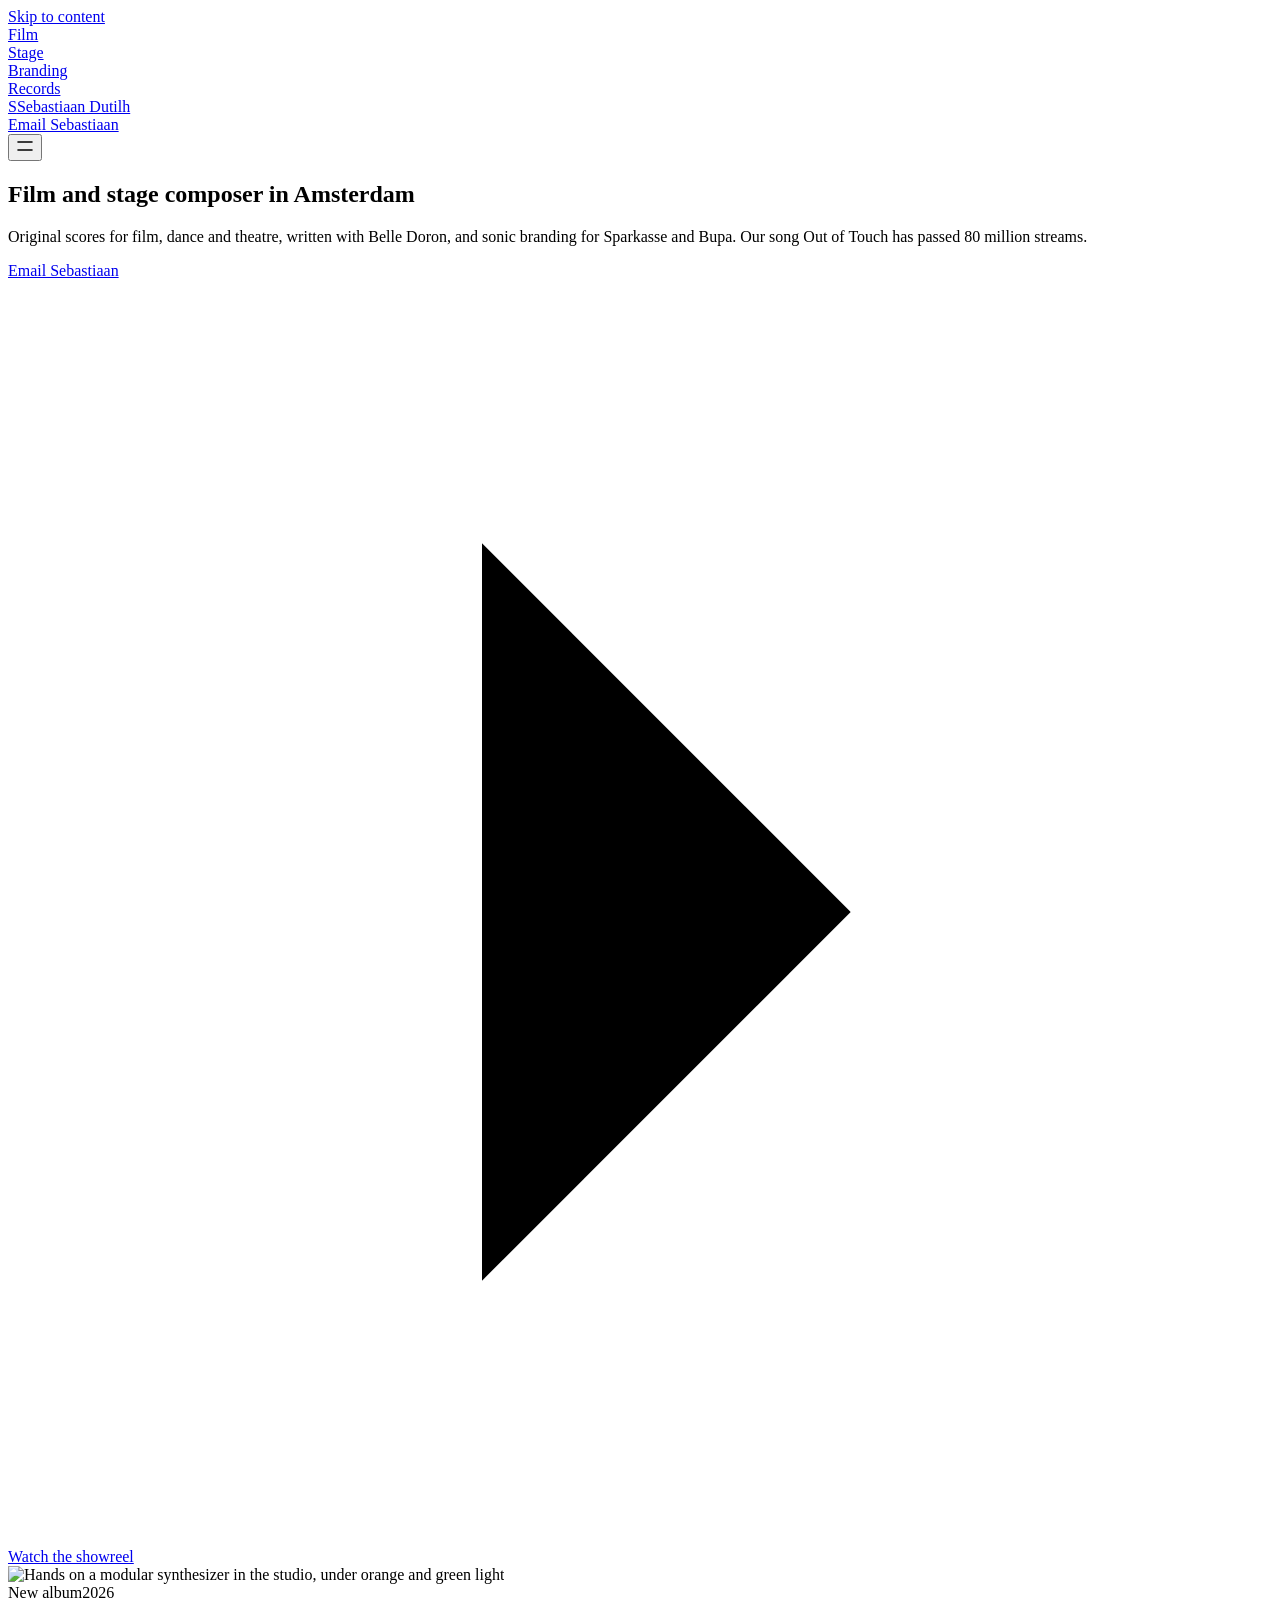
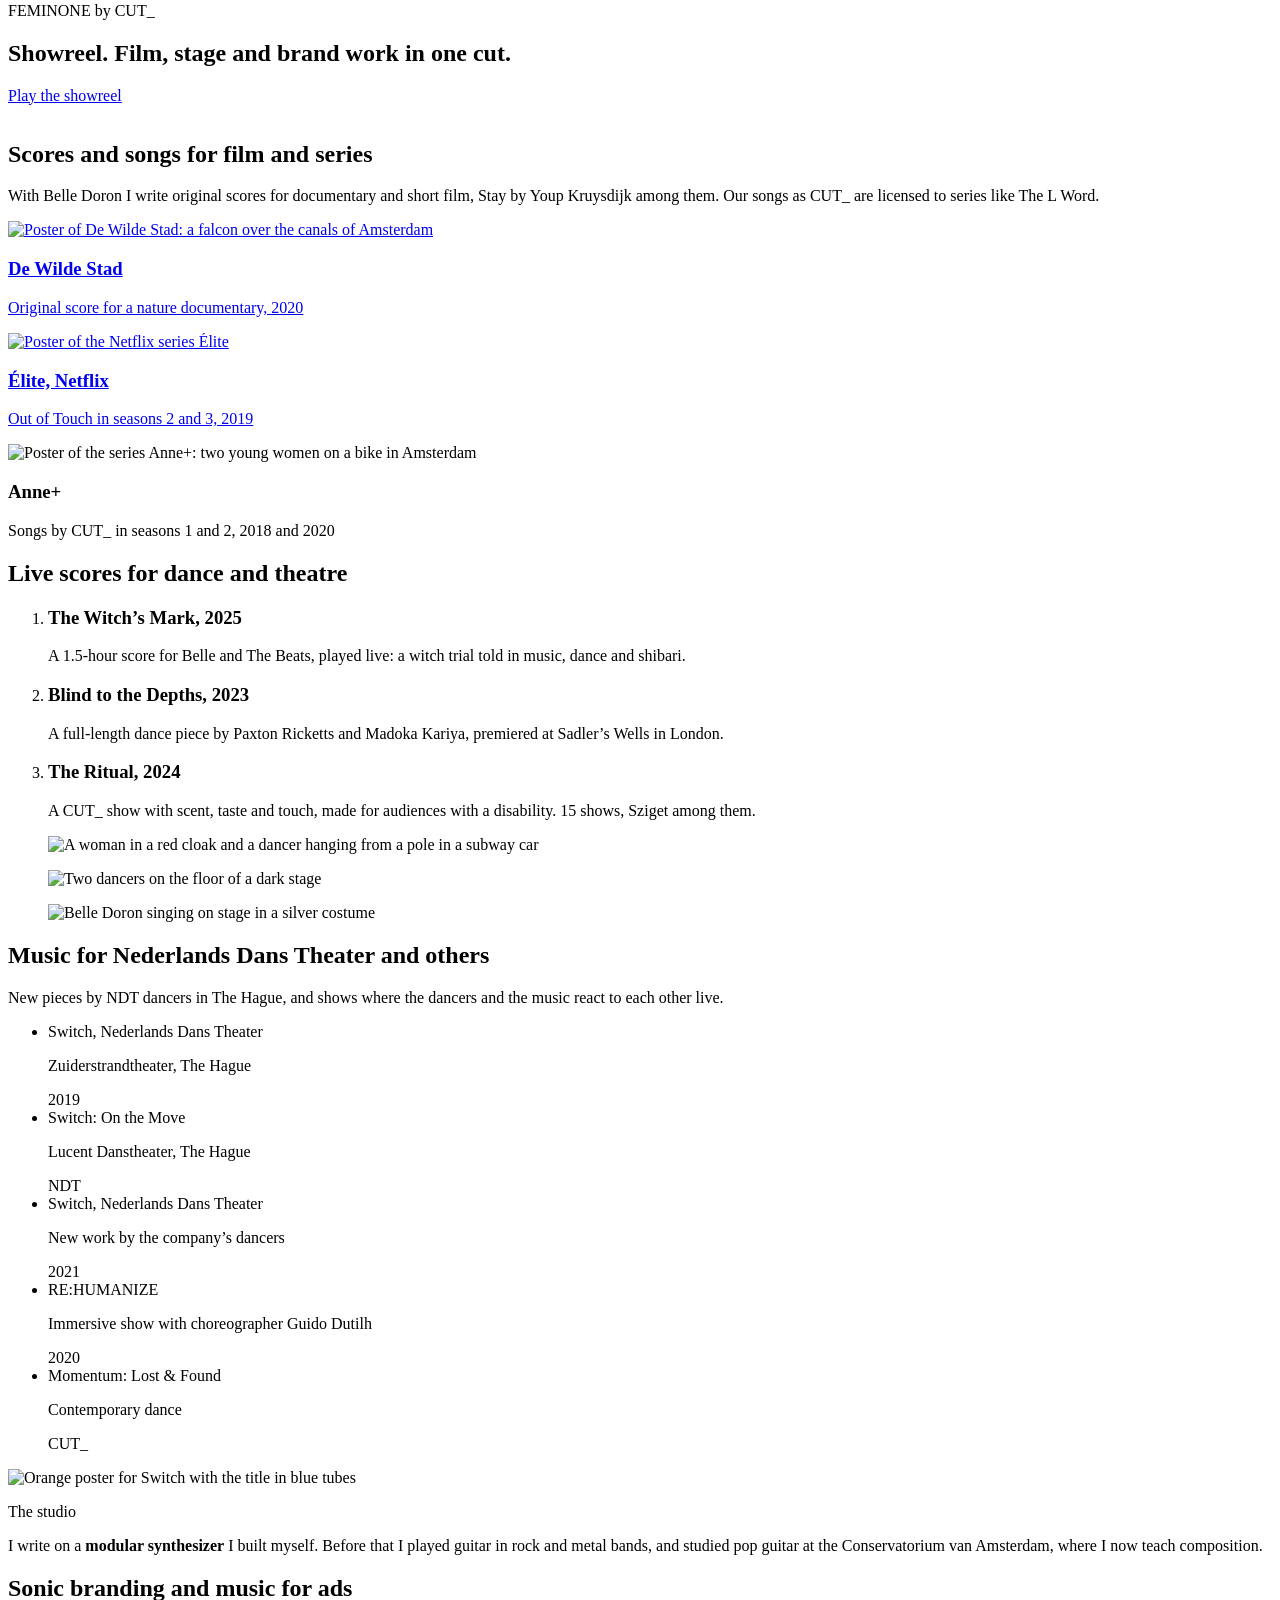
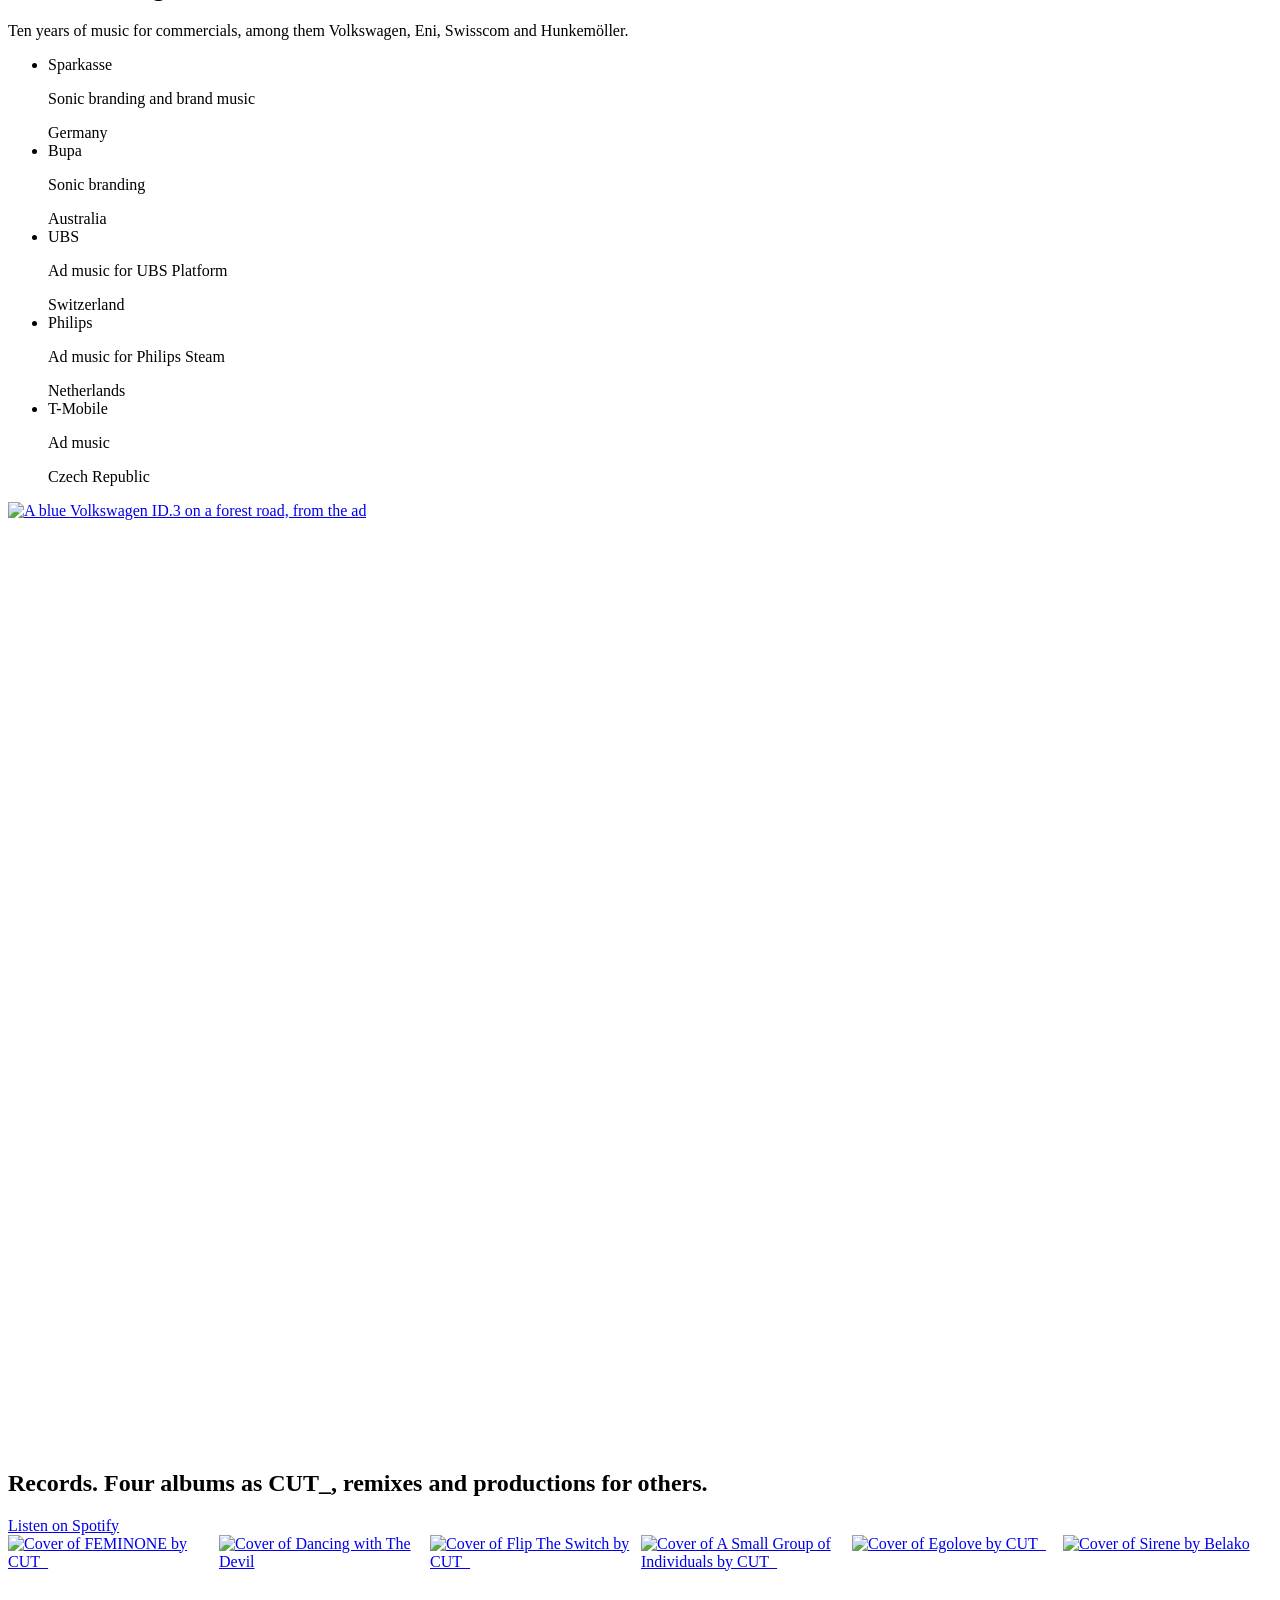
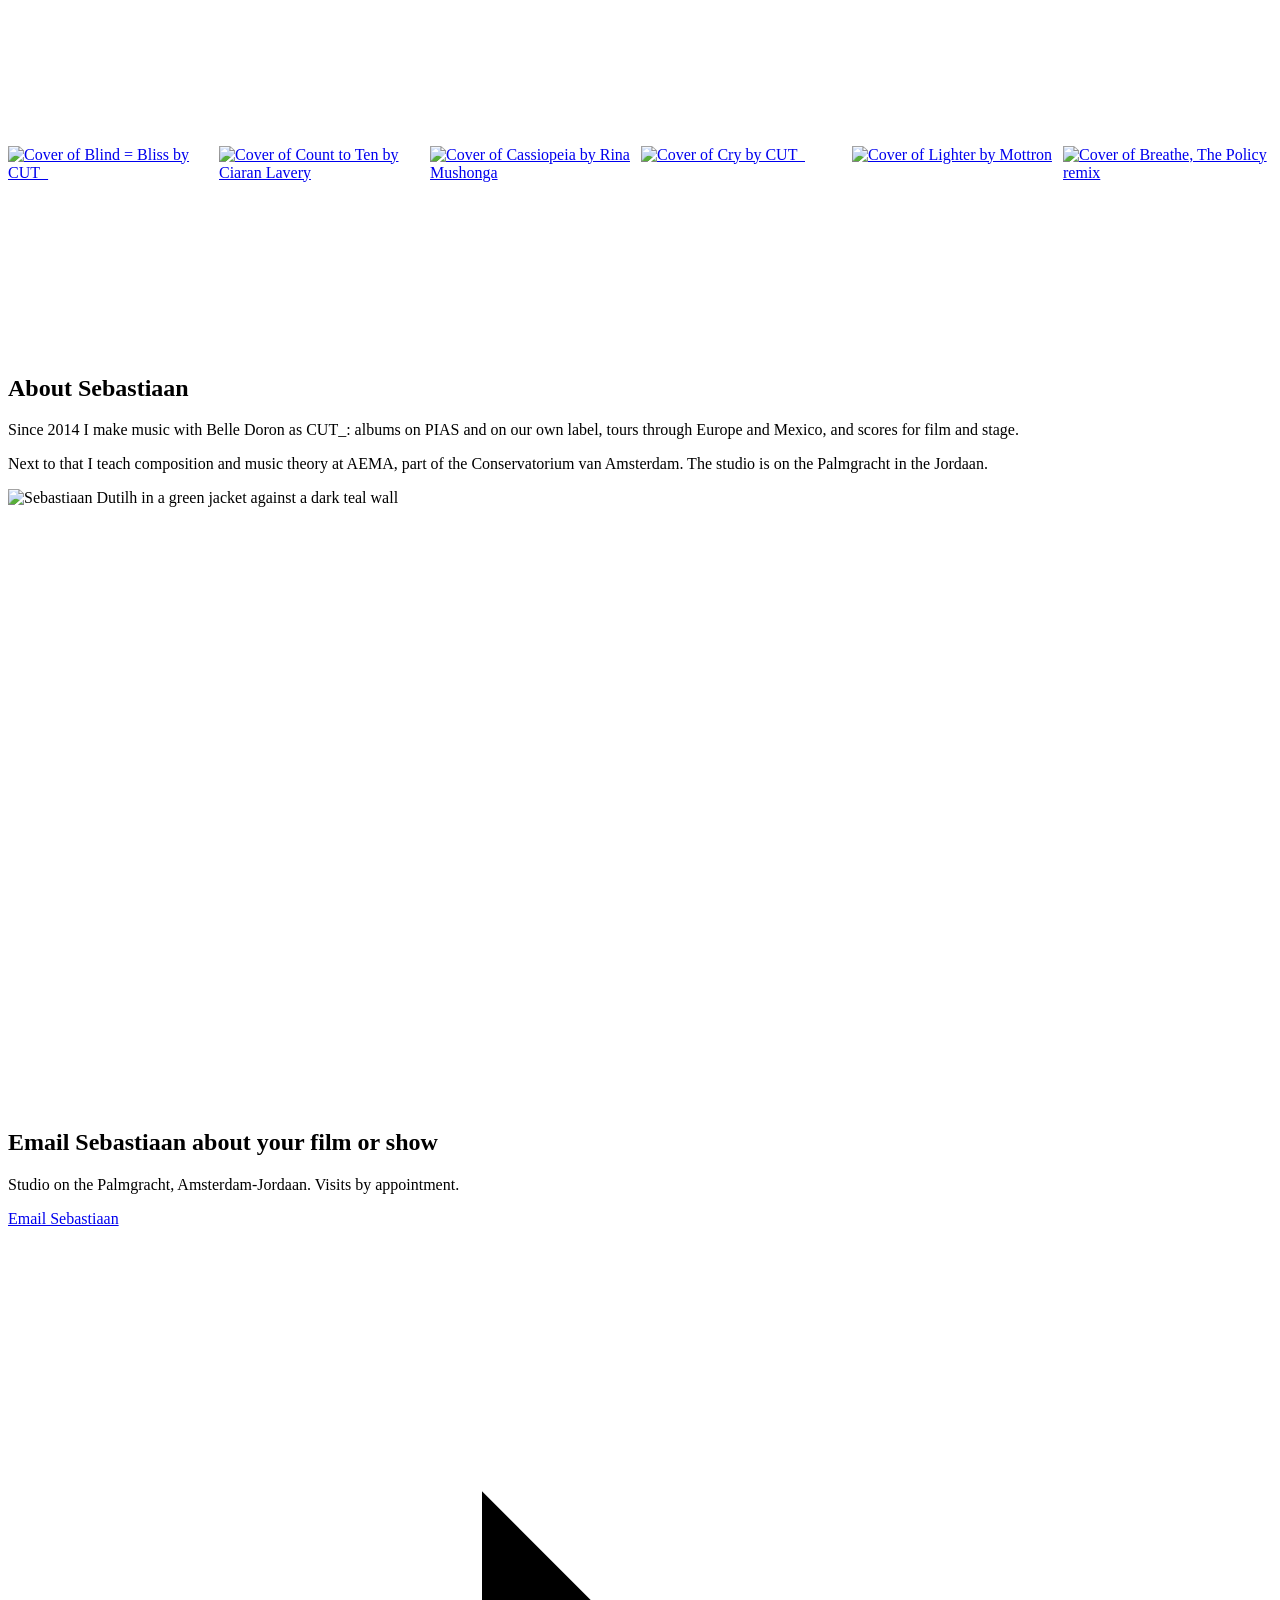
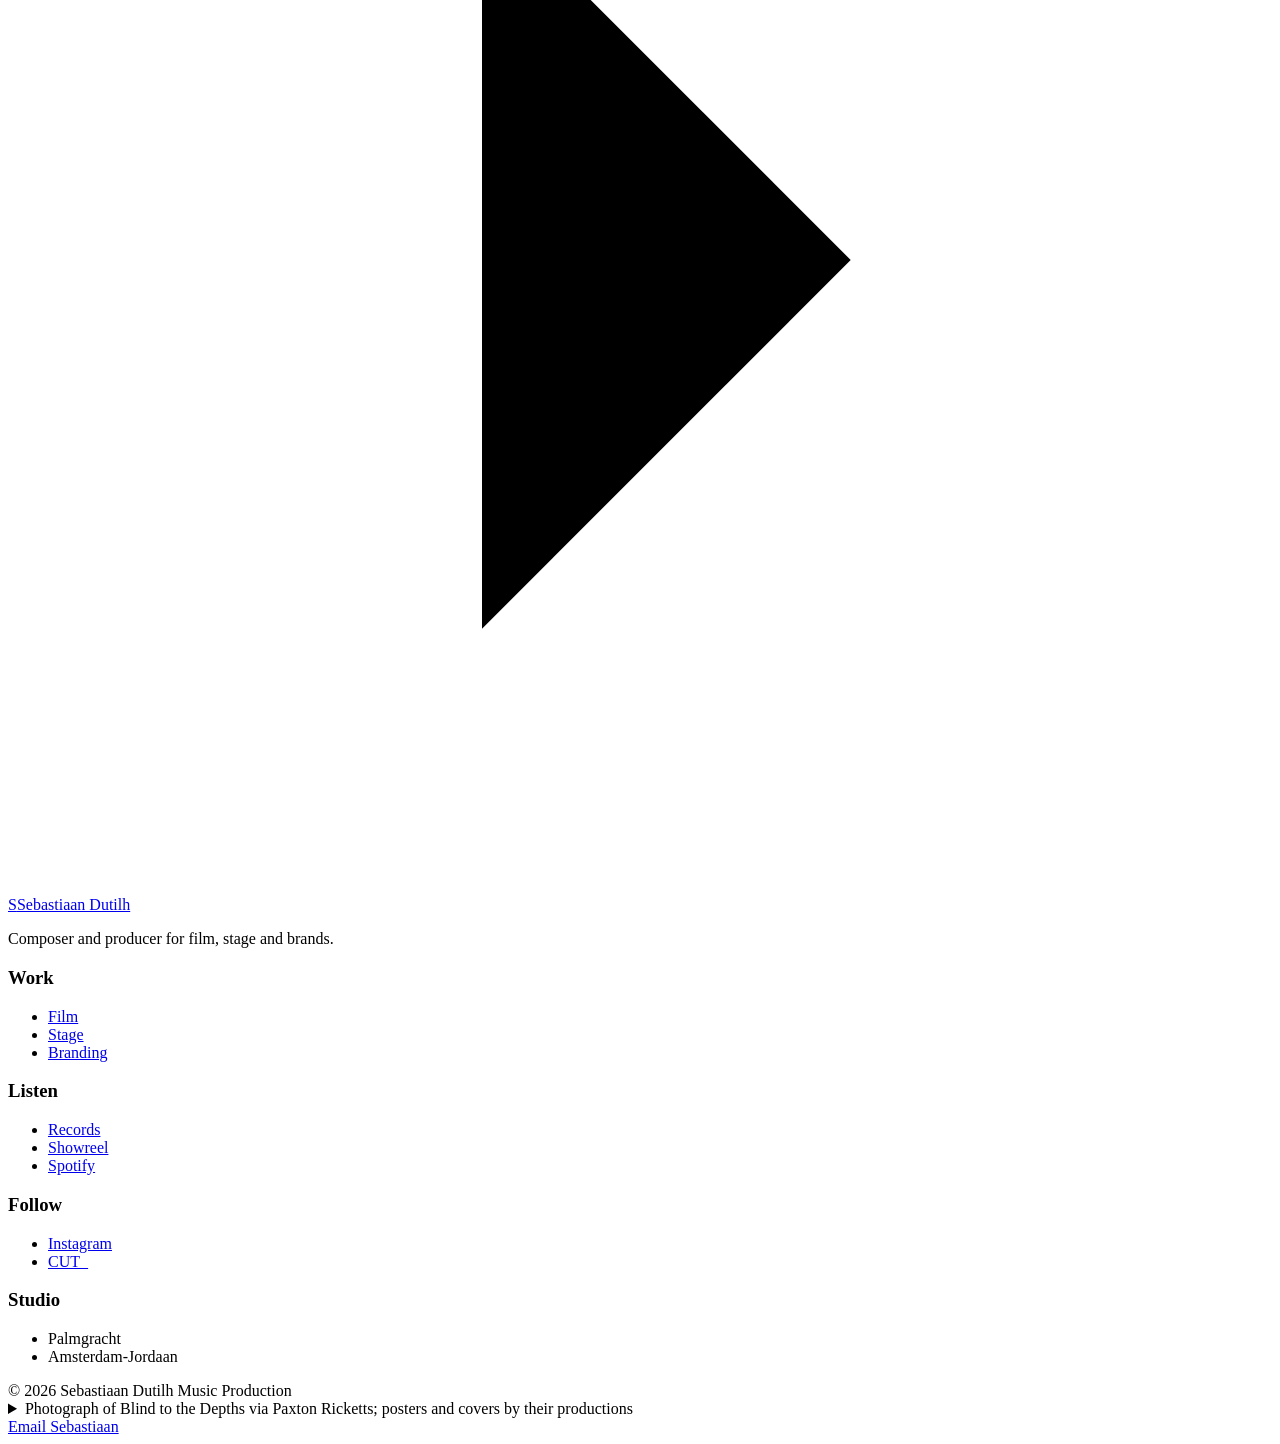
==== .taste-skill/consistency/rendered.html @ 7bc2f548 "Nieuw ontwerp (taste-skill): eerste versie" ====
<!doctype html>
<html lang="en" data-type="service" data-radius="soft" data-buttons="solid" data-motion="" class="m-enter mo-js m-enter-done mo-safe" data-mode="light" style="--g-kl: 0.584; --g-k: 0.584; --g-kp: 0.080; --g-kd: 0.750;" data-tone="light" data-moments-ready="2" data-ready="1"><head>
<meta charset="utf-8">
<meta name="viewport" content="width=device-width, initial-scale=1, viewport-fit=cover">
<title>Sebastiaan Dutilh: film and stage composer in Amsterdam</title>
<meta name="description" content="Original scores for film, dance and theatre, written with Belle Doron, and sonic branding for brands like Sparkasse and Bupa.">
<meta property="og:type" content="website">
<meta property="og:title" content="Sebastiaan Dutilh: film and stage composer in Amsterdam">
<meta property="og:description" content="Scores for film, dance and theatre, and sonic branding, from a studio in the Jordaan.">
<meta property="og:image" content="share.jpg">
<meta name="twitter:card" content="summary_large_image">
<link rel="icon" href="favicon.svg" type="image/svg+xml">
<meta name="theme-color" content="#ebe5e3">
<!-- <link rel="canonical" href="https://sdmp.studio/"> once the domain points here -->
<meta name="site-kind" content="other">
<meta name="page-type" content="service">
<link rel="preconnect" href="https://fonts.googleapis.com">
<link rel="preconnect" href="https://fonts.gstatic.com" crossorigin="">
<link href="https://fonts.googleapis.com/css2?family=Source+Serif+4:opsz,wght@8..60,400..700&amp;family=Libre+Franklin:wght@400..600&amp;display=swap" rel="stylesheet">
<link rel="stylesheet" href="assets/system.css">
<link rel="stylesheet" href="assets/ui/cards.css">
<link rel="stylesheet" href="assets/motion/motion.css">
<link rel="stylesheet" href="assets/backgrounds/backgrounds.css">
<link rel="stylesheet" href="assets/layout/layout.css">
<link rel="stylesheet" href="assets/icons/icon.css">
<style>
:root {
  --p-bg: #ebe5e3; --p-surface: #e1dad7; --p-ink: #2b2622; --p-muted: #655c58;
  --p-accent: #0f7d45; --p-accent-ink: #ffffff; --p-action: #0f7d45; --p-action-ink: #ffffff;
  --p-inv-bg: #2b2622; --p-inv-surface: #36312d; --p-inv-ink: #ebe5e3; --p-inv-muted: #a29c99;
  --p-inv-accent: #ebe5e3; --p-inv-accent-ink: #2b2622; --p-inv-action: #ebe5e3; --p-inv-action-ink: #2b2622;
  --font-display: "Source Serif 4", Georgia, serif;
  --font-text: "Libre Franklin", system-ui, sans-serif;
  --display-weight: 400;
  --display-tracking: -0.02em;
  --display-tracking-xl: -0.026em;
}
</style>
<!-- page CSS: only inside a visual -->
<style>
  #reel .reel__frame { position: relative; overflow: hidden; border-radius: var(--r-lg); background: #000; }
  #reel .reel__poster, #reel .reel__poster > img, #reel .reel__frame > iframe { position: absolute; inset: 0; width: 100%; height: 100%; border: 0; object-fit: cover; }
  #reel .reel__poster > img { transition: transform 600ms var(--ease); }
  @media (hover: hover) and (pointer: fine) { #reel .reel__poster:hover > img { transform: scale(1.02); } }
  @media (max-width: 1023px) { #reel .reel__frame { height: auto; aspect-ratio: 16 / 9; } }
  @media (max-width: 639px) { #reel .reel__frame { aspect-ratio: 4 / 5; } }
  #branding .branding__photo { display: block; aspect-ratio: 4 / 3; border-radius: var(--r-lg); overflow: hidden; }
  #dance .dance__frame { background: var(--surface); }
  #dance .dance__frame > .frame__img { object-fit: contain; padding: var(--s-6); }
  @media (max-width: 1023px) { #dance .dance__frame { min-height: 0; height: auto; aspect-ratio: 4 / 5; margin-top: var(--s-7); } }
  #records .wall { display: grid; grid-template-columns: repeat(6, minmax(0, 1fr)); gap: 2px; }
  #records .wall a { display: block; aspect-ratio: 1 / 1; overflow: hidden; }
  #records .wall img { width: 100%; height: 100%; object-fit: cover; transition: transform 600ms var(--ease); }
  @media (hover: hover) and (pointer: fine) { #records .wall a:hover img { transform: scale(1.03); } }
  @media (min-width: 640px) { #records .wall > a:nth-child(n+13) { display: none; } }
  @media (max-width: 639px) { #records .wall { grid-template-columns: repeat(2, minmax(0, 1fr)); } }
  #about .about__photo { position: relative; overflow: hidden; border-radius: var(--r-lg); height: min(620px, var(--ly-fit, 620px)); }
  #about .about__photo > img { position: absolute; inset: 0; width: 100%; height: 100%; object-fit: cover; object-position: 50% 20%; }
  @media (max-width: 1023px) { #about .about__photo { height: auto; aspect-ratio: 4 / 3; margin-top: var(--s-7); } }
  @media (max-width: 639px) { #about .about__photo { aspect-ratio: 4 / 5; } }
</style>
<script>document.documentElement.classList.add('m-enter');setTimeout(()=>document.documentElement.classList.add('m-enter-done'),700)</script>
<script src="assets/backgrounds/backgrounds.js"></script>
<script>document.documentElement.classList.add('mo-js');setTimeout(()=>document.documentElement.classList.add('mo-safe'),2500)</script>
<link rel="modulepreload" href="assets/moments/moments.js">
<link rel="modulepreload" href="assets/moments/lib.js">
<link rel="modulepreload" href="assets/moments/pinned-chapters/moment.js">
<link rel="modulepreload" href="assets/moments/word-highlight/moment.js">
<link rel="stylesheet" href="http://127.0.0.1:5200/assets/moments/pinned-chapters/moment.css"><link rel="stylesheet" href="http://127.0.0.1:5200/assets/moments/word-highlight/moment.css"></head>
<body>
<!-- type: service
     deal: hero split, nav nav-split, close close-type, footer footer-dark, rhythm surface-pairs, buttons solid, mark initial
     palette rose-grey-green, type source-serif (Source Serif 4 / Libre Franklin), radius soft
     moments: pinned-chapters in #stage (three live scores, one frame), word-highlight in #studio (the statement) -->

<header class="nav nav--split" data-m-nav="1">
  <div class="wrap nav__bar">
    <a class="skip-link" href="#top">Skip to content</a>
    <nav class="nav__links" aria-label="Main">
      <div class="nav__item"><a class="nav__link" href="#film">Film</a></div>
      <div class="nav__item"><a class="nav__link" href="#stage">Stage</a></div>
      <div class="nav__item"><a class="nav__link" href="#branding">Branding</a></div>
      <div class="nav__item"><a class="nav__link" href="#records">Records</a></div>
    </nav>
    <a class="nav__logo" href="#top"><span class="mark mark--initial" aria-hidden="true">S</span>Sebastiaan Dutilh</a>
    <div class="nav__actions">
      <a class="btn btn--primary" href="#contact" data-mail="">Email Sebastiaan</a>
    </div>
    <button class="nav__toggle" type="button" aria-expanded="false" aria-label="Menu">
      <svg width="18" height="18" viewBox="0 0 18 18" aria-hidden="true"><path d="M2 5h14M2 13h14" stroke="currentColor" stroke-width="1.6" stroke-linecap="round"></path></svg>
    </button>
  </div>
</header>

<main id="top">
  <section class="hero hero--split is-still is-entered" data-enter="" aria-labelledby="hero-h">
    <div class="wrap"><div class="hero-text grid hero__grid">
      <div class="hero__text span-5">
        <h1 id="hero-h">Film and stage composer in Amsterdam</h1>
        <p class="hero__lead">Original scores for film, dance and theatre, written with Belle Doron, and sonic branding for Sparkasse and Bupa. Our song Out of Touch has passed 80 million streams.</p>
        <div class="btn-row">
          <a class="btn btn--primary" href="#contact" data-mail="">Email Sebastiaan<svg class="m-arrow" viewBox="0 0 12 12" aria-hidden="true"><path class="m-arrow__stem" d="M1 6h8"></path><path class="m-arrow__head" d="M4.5 2.5 8 6l-3.5 3.5"></path></svg></a>
          <a class="btn btn--secondary" href="#reel">Watch the showreel</a>
        </div>
      </div>
      <div class="hero__media span-6 start-7">
        <img src="img/hero-studio.jpg" alt="Hands on a modular synthesizer in the studio, under orange and green light" style="--ly-pos: 55% 50%" fetchpriority="high" data-source="client" data-subject="the studio">
        <div class="ly-float">
          <div class="ly-float__row"><span>New album</span><span>2026</span></div>
          <div class="ly-float__title">FEMINONE by CUT_</div>
        </div>
      </div>
    </div></div>
  </section>

  <section class="section" id="reel" aria-labelledby="reel-h">
    <div class="wrap">
      <div class="section-head section-head--row">
        <h2 id="reel-h">Showreel. <span class="muted">Film, stage and brand work in one cut.</span></h2>
        <a class="btn btn--secondary" href="https://youtu.be/a45DMk4CSk4" data-yt-play="">Play the showreel</a>
      </div>
      <figure class="reel__frame fit-screen" data-yt="a45DMk4CSk4">
        <a class="reel__poster" href="https://youtu.be/a45DMk4CSk4" data-yt-play="" aria-label="Play the showreel"><img src="img/yt-showreel.jpg" alt="A dancer on a dark stage in front of a gold curtain, the first frame of the showreel" loading="eager" data-source="client" data-subject="showreel"></a>
      </figure>
    </div>
  </section>

  <section class="section" id="film" aria-labelledby="film-h">
    <div class="wrap">
      <div class="section-head">
        <h2 id="film-h">Scores and songs for film and series</h2>
        <p>With Belle Doron I write original scores for documentary and short film, Stay by Youp Kruysdijk among them. Our songs as CUT_ are licensed to series like The L Word.</p>
      </div>
      <div class="grid">
        <a class="tile span-4" href="https://youtu.be/p9Z8tX6YI3w">
          <div class="tile__media"><img src="img/film-de-wilde-stad.jpg" alt="Poster of De Wilde Stad: a falcon over the canals of Amsterdam" loading="eager" style="object-position: 50% 12%" data-source="client" data-subject="film poster"></div>
          <div class="tile__head"><h3>De Wilde Stad</h3></div>
          <p class="tile__facts">Original score for a nature documentary, 2020</p>
        </a>
        <a class="tile span-4" href="https://youtu.be/9NQh9ovnDe0">
          <div class="tile__media"><img src="img/film-elite.jpg" alt="Poster of the Netflix series Élite" loading="eager" style="object-position: 50% 30%" data-source="client" data-subject="series poster"></div>
          <div class="tile__head"><h3>Élite, Netflix</h3></div>
          <p class="tile__facts">Out of Touch in seasons 2 and 3, 2019</p>
        </a>
        <div class="tile span-4">
          <div class="tile__media"><img src="img/film-anne-plus.jpg" alt="Poster of the series Anne+: two young women on a bike in Amsterdam" loading="eager" style="object-position: 50% 15%" data-source="client" data-subject="series poster"></div>
          <div class="tile__head"><h3>Anne+</h3></div>
          <p class="tile__facts">Songs by CUT_ in seasons 1 and 2, 2018 and 2020</p>
        </div>
      </div>
    </div>
  </section>

  <section class="section is-live" id="stage" style="--h: 2; --mo-hold: 1;" data-moment="pinned-chapters" aria-labelledby="stage-h" data-moment-mounted="1">
    <div class="wrap mo-pc__grid" data-edge-free="">
      <div class="mo-pc__text">
        <h2 id="stage-h">Live scores for dance and theatre</h2>
        <ol class="mo-pc__steps">
          <li class="mo-pc__step">
            <h3>The Witch’s Mark, 2025</h3>
            <p><span class="mo-pc__p-in">A 1.5-hour score for Belle and The Beats, played live: a witch trial told in music, dance and shibari.</span></p>
            
          </li>
          <li class="mo-pc__step">
            <h3>Blind to the Depths, 2023</h3>
            <p><span class="mo-pc__p-in">A full-length dance piece by Paxton Ricketts and Madoka Kariya, premiered at Sadler’s Wells in London.</span></p>
            
          </li>
          <li class="mo-pc__step is-on">
            <h3>The Ritual, 2024</h3>
            <p><span class="mo-pc__p-in">A CUT_ show with scent, taste and touch, made for audiences with a disability. 15 shows, Sziget among them.</span></p>
            
          </li>
        </ol>
      </div>
      <div class="mo-pc__visuals frame"><figure class="mo-pc__visual is-past"><img src="img/rel-dancing-with-the-devil.jpg" alt="A woman in a red cloak and a dancer hanging from a pole in a subway car" width="1200" height="1200" style="object-position: 50% 45%"></figure><figure class="mo-pc__visual is-past"><img src="img/stage-blind-to-the-depths.jpg" alt="Two dancers on the floor of a dark stage" width="1500" height="1000"></figure><figure class="mo-pc__visual is-on"><img src="img/stage-the-ritual.jpg" alt="Belle Doron singing on stage in a silver costume" width="1600" height="1066" style="object-position: 29% 30%"></figure></div>
    </div>
  </section>

  <section class="section" id="dance" style="--hm: 2" aria-labelledby="dance-h">
    <div class="wrap">
      <div class="section-head">
        <h2 id="dance-h">Music for Nederlands Dans Theater and others</h2>
        <p>New pieces by NDT dancers in The Hague, and shows where the dancers and the music react to each other live.</p>
      </div>
      <div class="grid grid--top fill" data-peek="">
        <ul class="rows span-5">
          <li data-peek-to="switch19" tabindex="0" class="is-on"><span class="rows__name">Switch, Nederlands Dans Theater</span><p>Zuiderstrandtheater, The Hague</p><span class="rows__value">2019</span></li>
          <li data-peek-to="move" tabindex="0"><span class="rows__name">Switch: On the Move</span><p>Lucent Danstheater, The Hague</p><span class="rows__value">NDT</span></li>
          <li data-peek-to="switch21" tabindex="0"><span class="rows__name">Switch, Nederlands Dans Theater</span><p>New work by the company’s dancers</p><span class="rows__value">2021</span></li>
          <li data-peek-to="rehumanize" tabindex="0"><span class="rows__name">RE:HUMANIZE</span><p>Immersive show with choreographer Guido Dutilh</p><span class="rows__value">2020</span></li>
          <li data-peek-to="momentum" tabindex="0"><span class="rows__name">Momentum: Lost &amp; Found</span><p>Contemporary dance</p><span class="rows__value">CUT_</span></li>
        </ul>
        <div class="frame frame--photo frame--fill span-6 start-7 dance__frame">
          <img class="frame__img" data-peek-for="switch19" src="img/dance-switch-2019.jpg" alt="Orange poster for Switch with the title in blue tubes" data-source="client" data-subject="dance poster">
          <img class="frame__img" data-peek-for="move" src="img/dance-switch-on-the-move.jpg" alt="Poster for Switch: On the Move, a dancer under a pale cloth" hidden="" data-source="client" data-subject="dance poster">
          <img class="frame__img" data-peek-for="switch21" src="img/dance-switch-2021.jpg" alt="Poster for Switch 2021 in green, blue and red" hidden="" data-source="client" data-subject="dance poster">
          <img class="frame__img" data-peek-for="rehumanize" src="img/dance-rehumanize.jpg" alt="Grey poster for RE:HUMANIZE with a mirrored figure" hidden="" data-source="client" data-subject="dance poster">
          <img class="frame__img" data-peek-for="momentum" src="img/dance-momentum.jpg" alt="Poster for Momentum: Lost and Found, dancers in red and blue light" hidden="" data-source="client" data-subject="dance poster">
        </div>
      </div>
    </div>
  </section>

  <section class="section statement mo-wh" id="studio" data-moment="word-highlight" aria-label="The studio" data-moment-mounted="1">
    <div class="wrap">
      <p class="t-label">The studio</p>
      <p class="mo-wh__text" aria-label="I write on a modular synthesizer I built myself. Before that I played guitar in rock and metal bands, and studied pop guitar at the Conservatorium van Amsterdam, where I now teach composition."><span class="mo-w is-on" aria-hidden="true"><span class="mo-i">I</span></span> <span class="mo-w is-on" aria-hidden="true"><span class="mo-i">write</span></span> <span class="mo-w is-on" aria-hidden="true"><span class="mo-i">on</span></span> <span class="mo-w is-on" aria-hidden="true"><span class="mo-i">a</span></span> <strong><span class="mo-w is-on" aria-hidden="true"><span class="mo-i">modular</span></span> <span class="mo-w is-on" aria-hidden="true"><span class="mo-i">synthesizer</span></span></strong> <span class="mo-w is-on" aria-hidden="true"><span class="mo-i">I</span></span> <span class="mo-w is-on" aria-hidden="true"><span class="mo-i">built</span></span> <span class="mo-w is-on" aria-hidden="true"><span class="mo-i">myself.</span></span> <span class="mo-w is-on" aria-hidden="true"><span class="mo-i">Before</span></span> <span class="mo-w is-on" aria-hidden="true"><span class="mo-i">that</span></span> <span class="mo-w is-on" aria-hidden="true"><span class="mo-i">I</span></span> <span class="mo-w is-on" aria-hidden="true"><span class="mo-i">played</span></span> <span class="mo-w is-on" aria-hidden="true"><span class="mo-i">guitar</span></span> <span class="mo-w is-on" aria-hidden="true"><span class="mo-i">in</span></span> <span class="mo-w is-on" aria-hidden="true"><span class="mo-i">rock</span></span> <span class="mo-w is-on" aria-hidden="true"><span class="mo-i">and</span></span> <span class="mo-w is-on" aria-hidden="true"><span class="mo-i">metal</span></span> <span class="mo-w is-on" aria-hidden="true"><span class="mo-i">bands,</span></span> <span class="mo-w is-on" aria-hidden="true"><span class="mo-i">and</span></span> <span class="mo-w is-on" aria-hidden="true"><span class="mo-i">studied</span></span> <span class="mo-w is-on" aria-hidden="true"><span class="mo-i">pop</span></span> <span class="mo-w is-on" aria-hidden="true"><span class="mo-i">guitar</span></span> <span class="mo-w is-on" aria-hidden="true"><span class="mo-i">at</span></span> <span class="mo-w is-on" aria-hidden="true"><span class="mo-i">the</span></span> <span class="mo-w is-on" aria-hidden="true"><span class="mo-i">Conservatorium</span></span> <span class="mo-w is-on" aria-hidden="true"><span class="mo-i">van</span></span> <span class="mo-w is-on" aria-hidden="true"><span class="mo-i">Amsterdam,</span></span> <span class="mo-w is-on" aria-hidden="true"><span class="mo-i">where</span></span> <span class="mo-w is-on" aria-hidden="true"><span class="mo-i">I</span></span> <span class="mo-w is-on" aria-hidden="true"><span class="mo-i">now</span></span> <span class="mo-w is-on" aria-hidden="true"><span class="mo-i">teach</span></span> <span class="mo-w is-on" aria-hidden="true"><span class="mo-i">composition.</span></span></p>
    </div>
  </section>

  <section class="section ground-surface" id="branding" aria-labelledby="branding-h">
    <div class="wrap grid grid--top">
      <div class="span-5">
        <div class="section-head">
          <h2 id="branding-h">Sonic branding and music for ads</h2>
          <p>Ten years of music for commercials, among them Volkswagen, Eni, Swisscom and Hunkemöller.</p>
        </div>
        <ul class="rows">
          <li><span class="rows__name">Sparkasse</span><p>Sonic branding and brand music</p><span class="rows__value">Germany</span></li>
          <li><span class="rows__name">Bupa</span><p>Sonic branding</p><span class="rows__value">Australia</span></li>
          <li><span class="rows__name">UBS</span><p>Ad music for UBS Platform</p><span class="rows__value">Switzerland</span></li>
          <li><span class="rows__name">Philips</span><p>Ad music for Philips Steam</p><span class="rows__value">Netherlands</span></li>
          <li><span class="rows__name">T-Mobile</span><p>Ad music</p><span class="rows__value">Czech Republic</span></li>
        </ul>
      </div>
      <div class="span-6 start-7">
        <a class="frame frame--photo branding__photo" href="https://youtu.be/y-o_vdX8XnA" aria-label="Watch the Volkswagen ID.3 ad on YouTube"><img class="frame__img" src="img/yt-vw-id3.jpg" alt="A blue Volkswagen ID.3 on a forest road, from the ad" loading="eager" data-source="client" data-subject="ad still"></a>
      </div>
    </div>
  </section>

  <section class="section ground-surface" id="records" style="--hm: 2" aria-labelledby="records-h">
    <div class="wrap">
      <div class="section-head section-head--row">
        <h2 id="records-h">Records. <span class="muted">Four albums as CUT_, remixes and productions for others.</span></h2>
        <a class="link" href="https://open.spotify.com/playlist/26kbtVySStQBaPMdtXrE3F">Listen on Spotify</a>
      </div>
      <div class="wall">
        <a href="https://open.spotify.com/album/61LrLjkMhsASNnqVBgwVIO" aria-label="FEMINONE by CUT_, 2026, on Spotify"><img src="img/rel-feminone.jpg" alt="Cover of FEMINONE by CUT_" loading="eager"></a>
        <a href="https://open.spotify.com/album/7ALCPzdBHYah72NolNYj8F" aria-label="Dancing with The Devil by Belle and The Beats, 2025, on Spotify"><img src="img/rel-dancing-with-the-devil.jpg" alt="Cover of Dancing with The Devil" loading="eager"></a>
        <a href="https://open.spotify.com/album/2rOTzM0jRcR5OzJ8dtAFrM" aria-label="Flip The Switch by CUT_, 2024, on Spotify"><img src="img/rel-flip-the-switch.jpg" alt="Cover of Flip The Switch by CUT_" loading="eager"></a>
        <a href="https://open.spotify.com/track/3DgjbN7e2gppallutVbat6" aria-label="Out of Touch by CUT_, 2019, on Spotify"><img src="img/rel-small-group-of-individuals.jpg" alt="Cover of A Small Group of Individuals by CUT_" loading="eager"></a>
        <a href="https://open.spotify.com/album/5Txm8EeujDX4mcaBtA4ZLJ" aria-label="Egolove by CUT_ on Spotify"><img src="img/rel-egolove.jpg" alt="Cover of Egolove by CUT_" loading="eager"></a>
        <a href="https://open.spotify.com/track/0wPCRE762KtctiDsE3CdgO" aria-label="Belako, Sirene, CUT_ remix, on Spotify"><img src="img/rel-belako-sirene.jpg" alt="Cover of Sirene by Belako" loading="eager"></a>
        <a href="https://open.spotify.com/album/1TtLXuYCUTwrfvi9t4KmJg" aria-label="Blind = Bliss EP by CUT_ on Spotify"><img src="img/rel-blind-bliss.jpg" alt="Cover of Blind = Bliss by CUT_" loading="eager"></a>
        <a href="https://open.spotify.com/track/5BsIrgVz9luIhJffCLkXfc" aria-label="Ciaran Lavery, Count to Ten, CUT_ remix, on Spotify"><img src="img/rel-ciaran-lavery.jpg" alt="Cover of Count to Ten by Ciaran Lavery" loading="eager"></a>
        <a href="https://open.spotify.com/track/50MJKQk7ysuXS4HWsSxJZk" aria-label="Rina Mushonga, Cassiopeia, on Spotify"><img src="img/rel-cassiopeia.jpg" alt="Cover of Cassiopeia by Rina Mushonga" loading="eager"></a>
        <a href="https://open.spotify.com/track/2FKmnn5Q9Q8JU9MqtsvF5d" aria-label="Cry by CUT_ on Spotify"><img src="img/rel-cry.jpg" alt="Cover of Cry by CUT_" loading="eager"></a>
        <a href="https://open.spotify.com/track/1ya1BicSyHG19QTST4wTPC" aria-label="Mottron, Lighter, CUT_ remix, on Spotify"><img src="img/rel-mottron-lighter.jpg" alt="Cover of Lighter by Mottron" loading="eager"></a>
        <a href="https://open.spotify.com/track/1CcudNqbdSAj5HbpXooL2c" aria-label="Breathe, The Policy remix, on Spotify"><img src="img/rel-the-policy.jpg" alt="Cover of Breathe, The Policy remix" loading="eager"></a>
        <a href="https://open.spotify.com/track/2xo9qUS6eVIwOEssGvm4DJ" aria-label="Electrify by CUT_ on Spotify"><img src="img/rel-electrify.jpg" alt="Cover of Electrify by CUT_" loading="eager"></a>
        <a href="https://open.spotify.com/track/7bCHztWRqcJbz4KbpRjOwb" aria-label="Undertow by CUT_ on Spotify"><img src="img/rel-undertow.jpg" alt="Cover of Undertow by CUT_" loading="eager"></a>
      </div>
    </div>
  </section>

  <section class="section" id="about" aria-labelledby="about-h">
    <div class="wrap grid grid--top">
      <div class="span-5">
        <div class="section-head">
          <h2 id="about-h">About Sebastiaan</h2>
        </div>
        <div class="stack-4 measure">
          <p>Since 2014 I make music with Belle Doron as CUT_: albums on PIAS and on our own label, tours through Europe and Mexico, and scores for film and stage.</p>
          <p>Next to that I teach composition and music theory at AEMA, part of the Conservatorium van Amsterdam. The studio is on the Palmgracht in the Jordaan.</p>
        </div>
      </div>
      <div class="span-6 start-7">
        <div class="about__photo"><img src="img/portrait.jpg" alt="Sebastiaan Dutilh in a green jacket against a dark teal wall" loading="eager" data-source="client" data-subject="portrait"></div>
      </div>
    </div>
  </section>
</main>

<footer class="footer closing footer--dark ground-inverse" id="contact" aria-labelledby="close-h">
  <div class="wrap">
    <div class="closing__cta close--type">
      <div class="section-head">
        <h2 id="close-h">Email Sebastiaan about your film or show</h2>
        <p>Studio on the Palmgracht, Amsterdam-Jordaan. Visits by appointment.</p>
      </div>
      <a class="btn btn--primary btn--xl" href="#contact" data-mail="">Email Sebastiaan<svg class="m-arrow" viewBox="0 0 12 12" aria-hidden="true"><path class="m-arrow__stem" d="M1 6h8"></path><path class="m-arrow__head" d="M4.5 2.5 8 6l-3.5 3.5"></path></svg></a>
    </div>
    <div class="closing__links">
      <div class="grid">
        <div class="span-4 stack-4">
          <a class="nav__logo" href="#top"><span class="mark mark--initial" aria-hidden="true">S</span>Sebastiaan Dutilh</a>
          <p class="footer__lede">Composer and producer for film, stage and brands.</p>
        </div>
        <div class="span-2 footer__col"><h3>Work</h3><ul><li><a href="#film">Film</a></li><li><a href="#stage">Stage</a></li><li><a href="#branding">Branding</a></li></ul></div>
        <div class="span-2 footer__col"><h3>Listen</h3><ul><li><a href="#records">Records</a></li><li><a href="#reel">Showreel</a></li><li><a href="https://open.spotify.com/playlist/26kbtVySStQBaPMdtXrE3F">Spotify</a></li></ul></div>
        <div class="span-2 footer__col"><h3>Follow</h3><ul><li><a href="https://instagram.com/insebtion_">Instagram</a></li><li><a href="http://cutunderscore.com/">CUT_</a></li></ul></div>
        <div class="span-2 footer__col"><h3>Studio</h3><ul><li>Palmgracht</li><li>Amsterdam-Jordaan</li></ul></div>
      </div>
      <div class="footer__legal">
        <span>© 2026 Sebastiaan Dutilh Music Production</span>
        <details class="credits"><summary>Photograph of Blind to the Depths via Paxton Ricketts; posters and covers by their productions</summary><p>The Blind to the Depths photograph comes from paxtonricketts.com. Film posters, dance posters and record covers belong to their productions and labels.</p></details>
      </div>
    </div>
  </div>
</footer>

<nav class="actionbar" aria-label="Quick actions" data-bar="hidden" inert="">
  <a class="btn btn--primary" href="#contact" data-mail="">Email Sebastiaan</a>
</nav>

<script>
  // the address is put together only on a click, so it is never in the page for spam bots
  document.querySelectorAll('[data-mail]').forEach(el => el.addEventListener('click', e => {
    e.preventDefault(); location.href = 'mailto:' + ['sebastiaandutilh', 'gmail.com'].join('@');
  }));
  // the showreel plays in its frame on a click (youtube-nocookie), the link still works without script
  document.querySelectorAll('[data-yt-play]').forEach(a => a.addEventListener('click', e => {
    e.preventDefault();
    const fig = document.querySelector('[data-yt]');
    const f = document.createElement('iframe');
    f.src = 'https://www.youtube-nocookie.com/embed/' + fig.dataset.yt + '?autoplay=1&rel=0';
    f.title = 'Showreel'; f.allow = 'autoplay; encrypted-media; picture-in-picture'; f.allowFullscreen = true;
    fig.replaceChildren(f);
  }));
</script>
<script type="module" src="assets/system.js"></script>
<script type="module" src="assets/motion/motion.js"></script>
<script type="module" src="assets/layout/layout.js"></script>


</body></html>
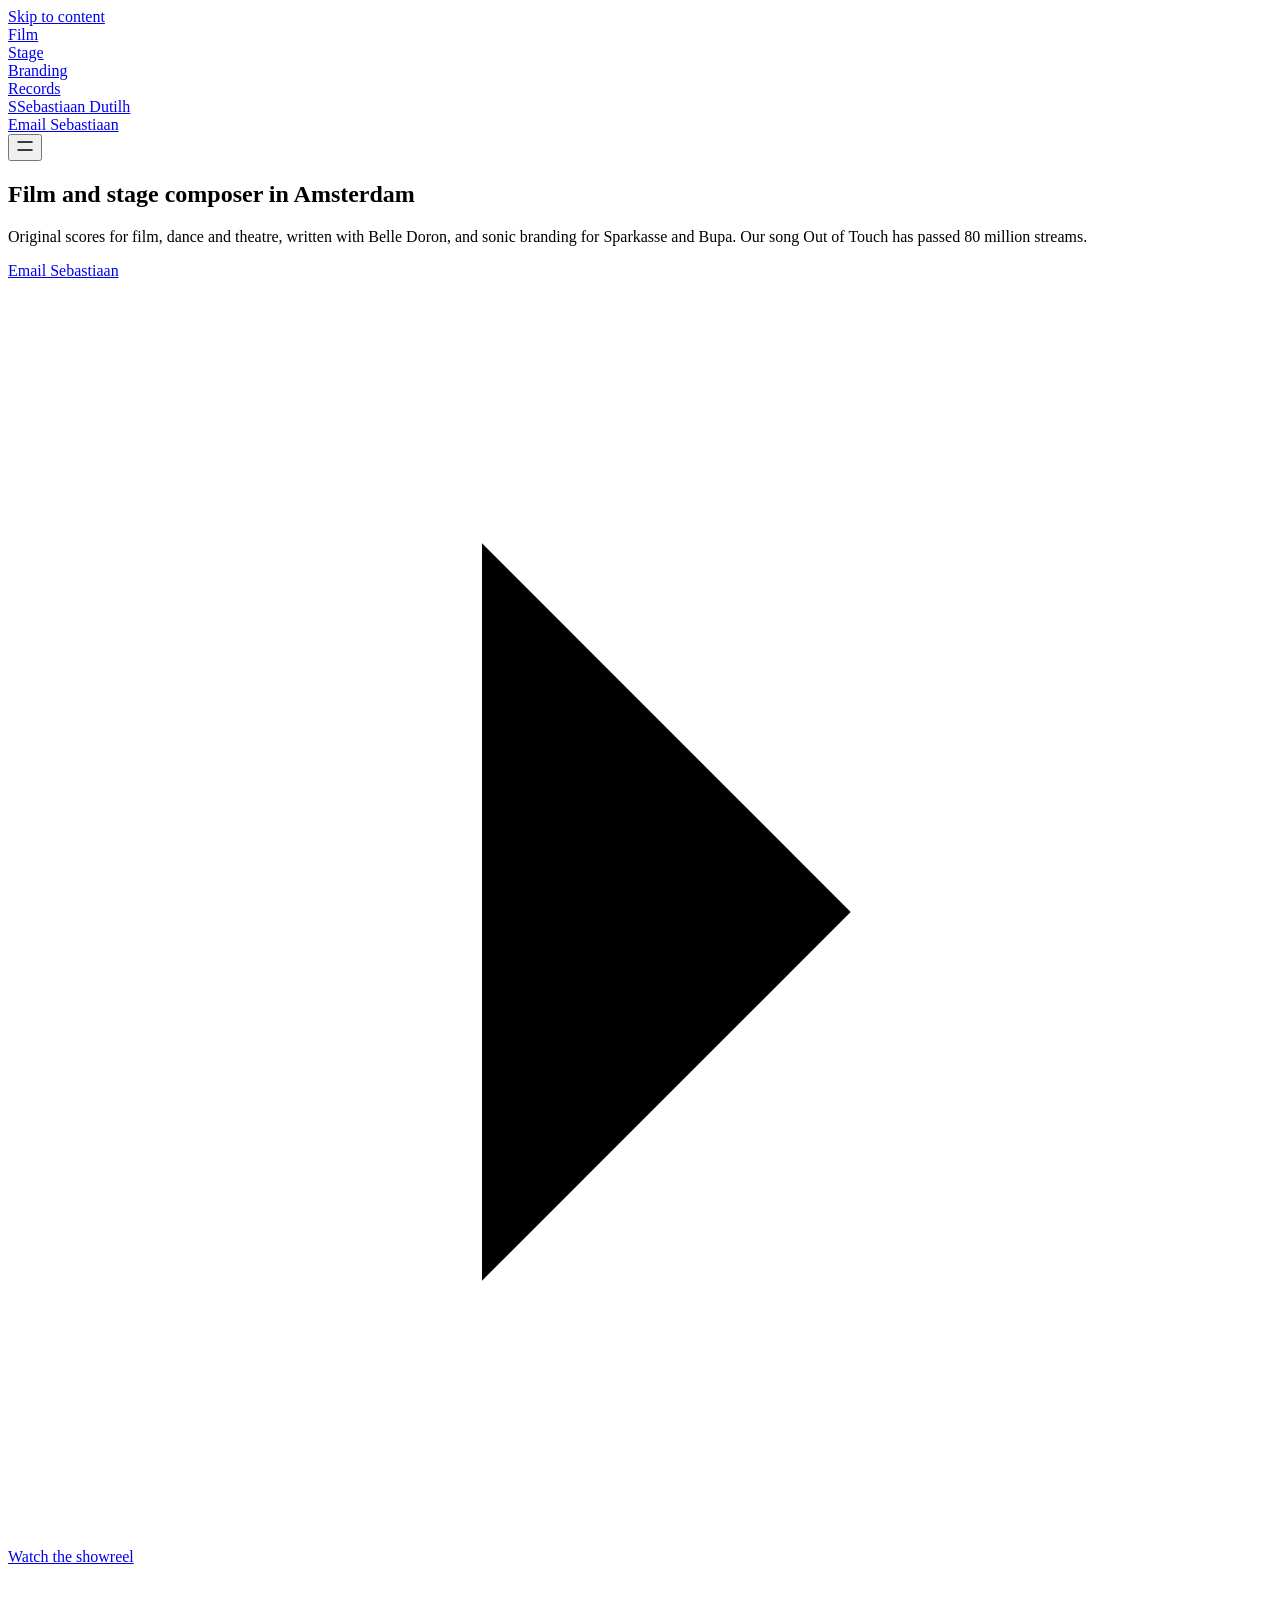
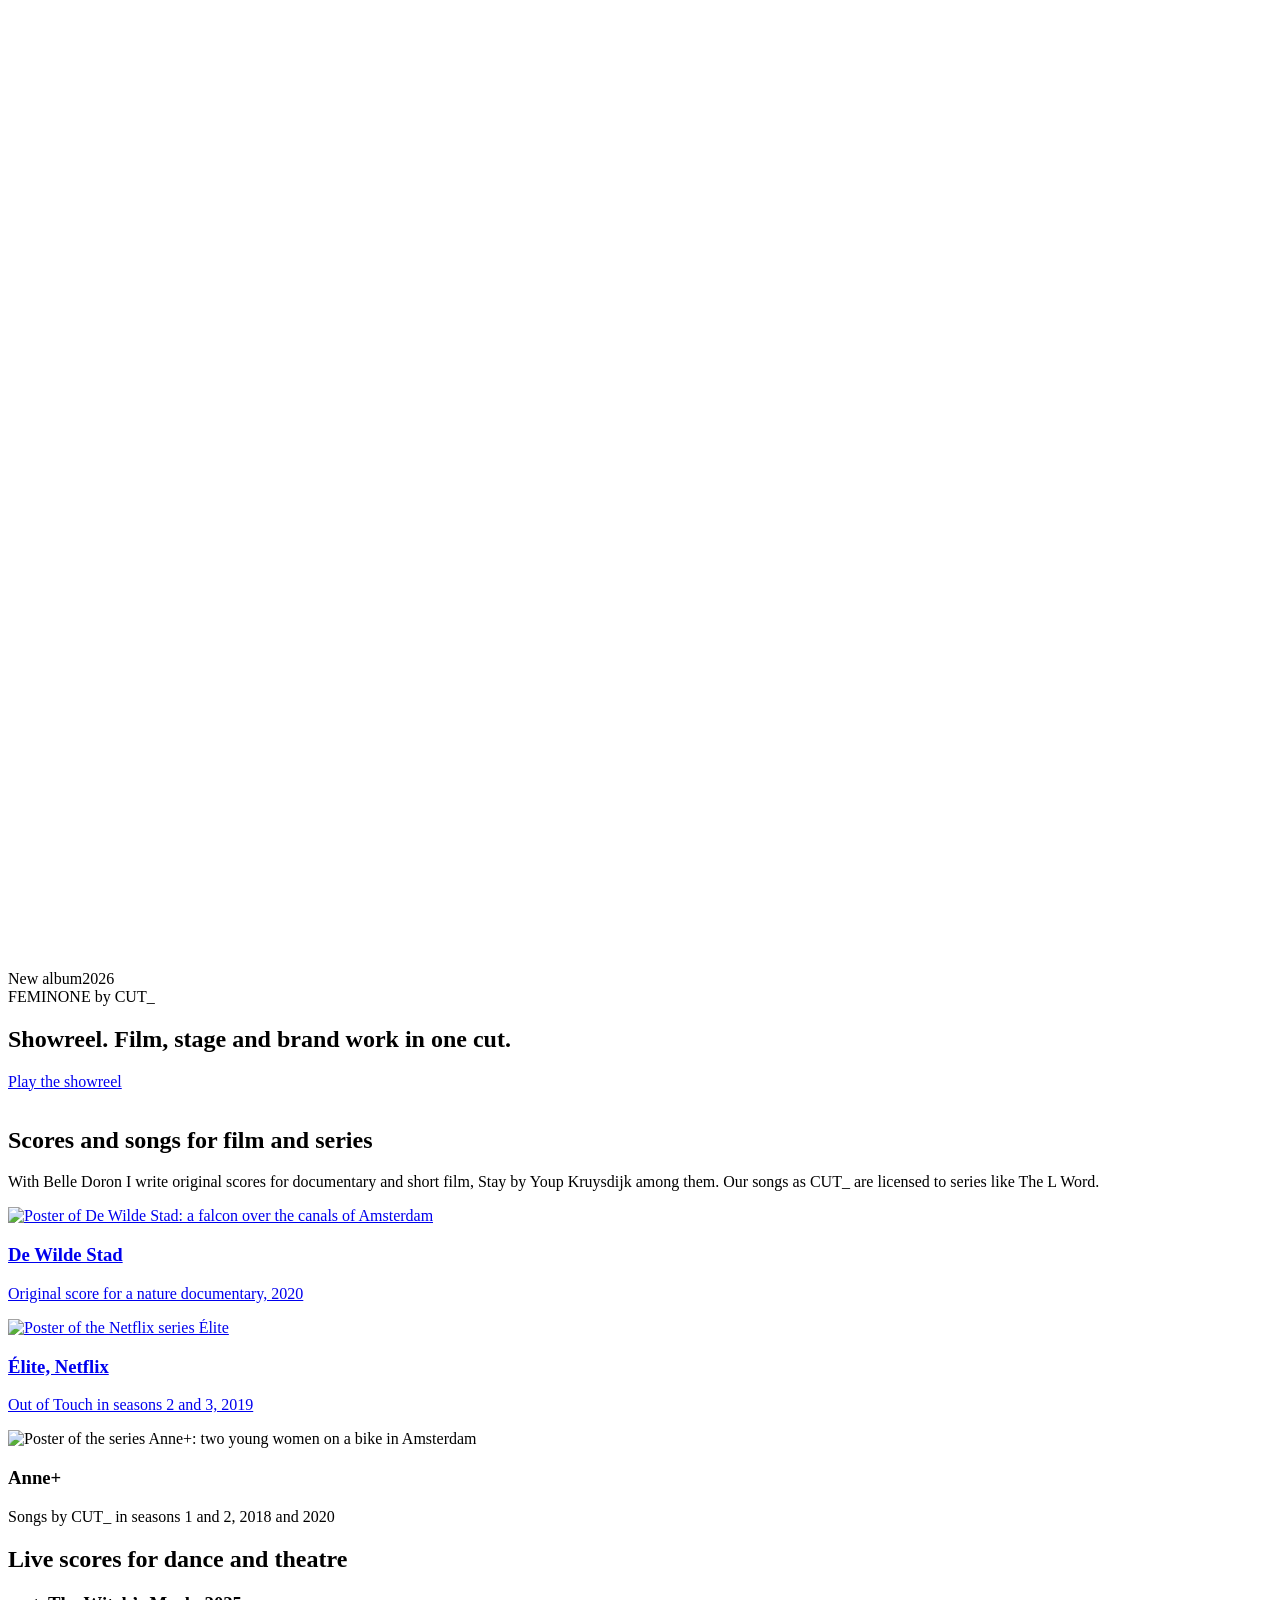
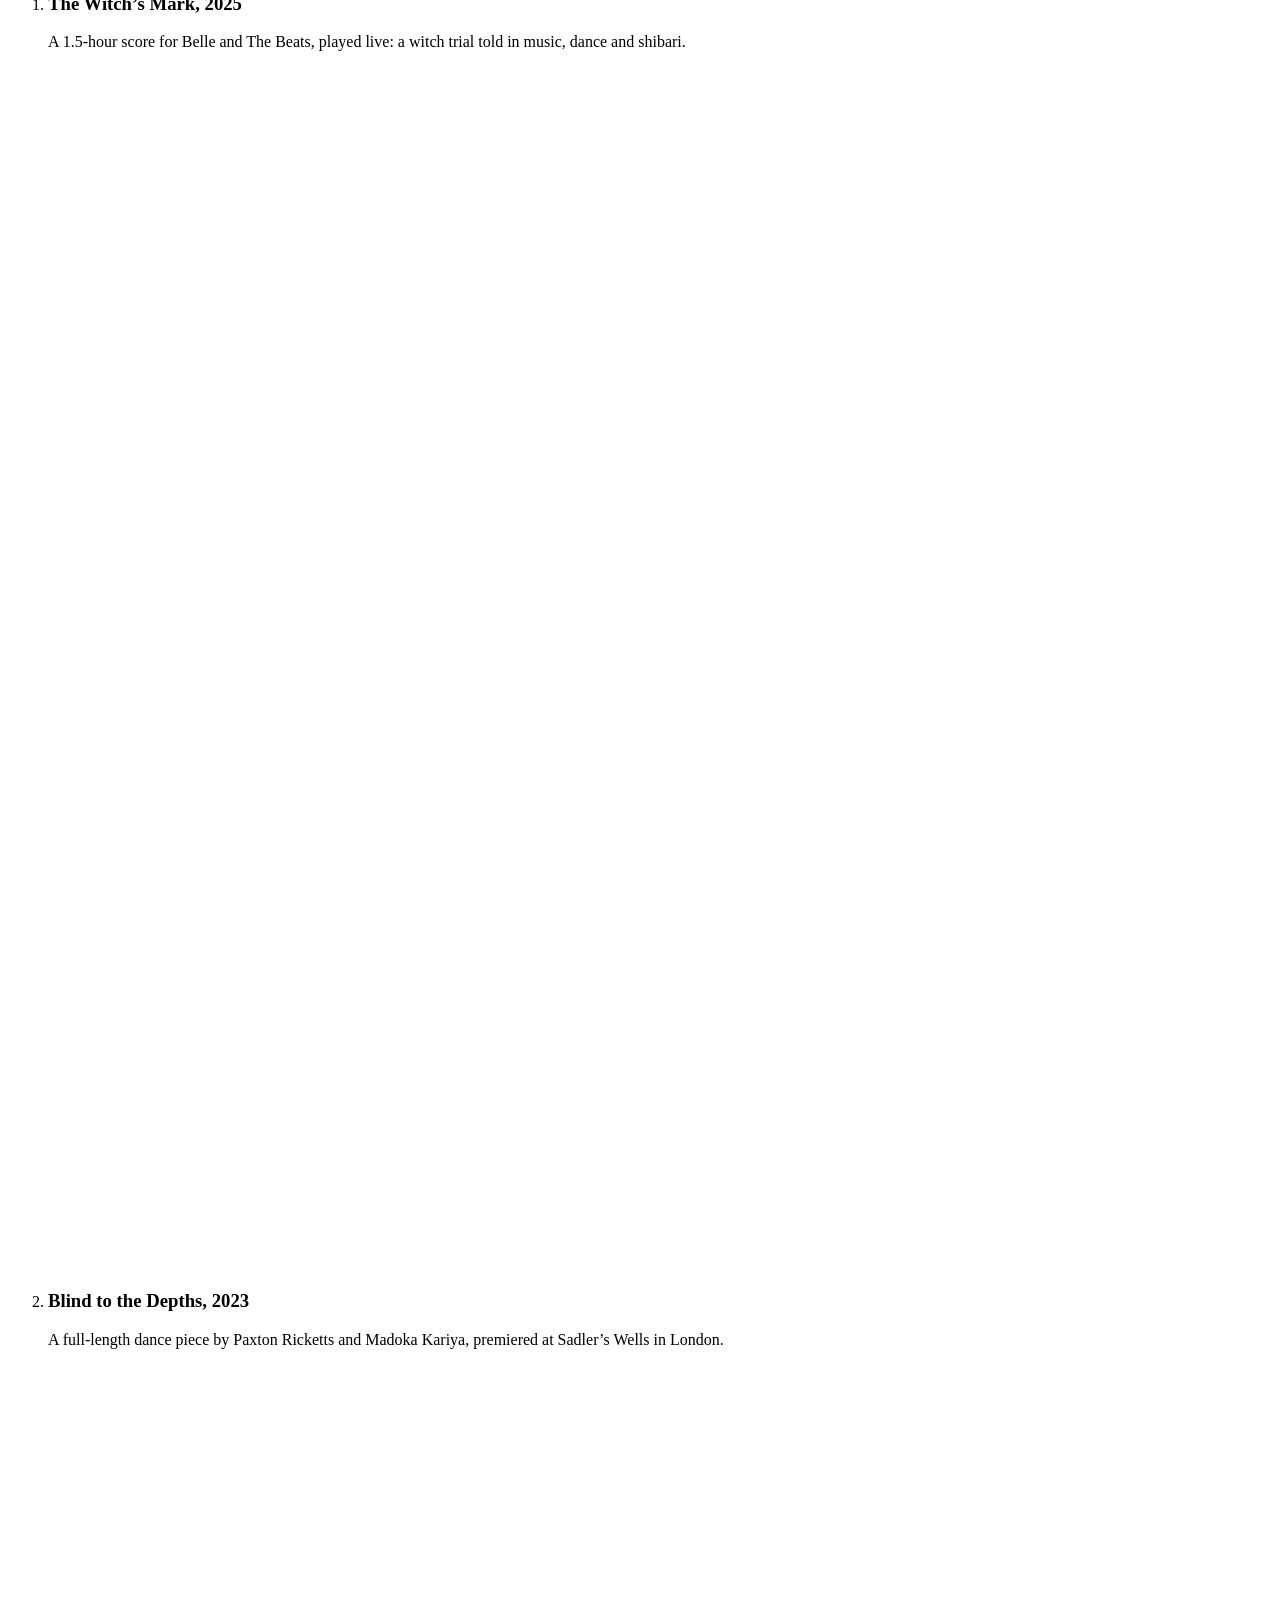
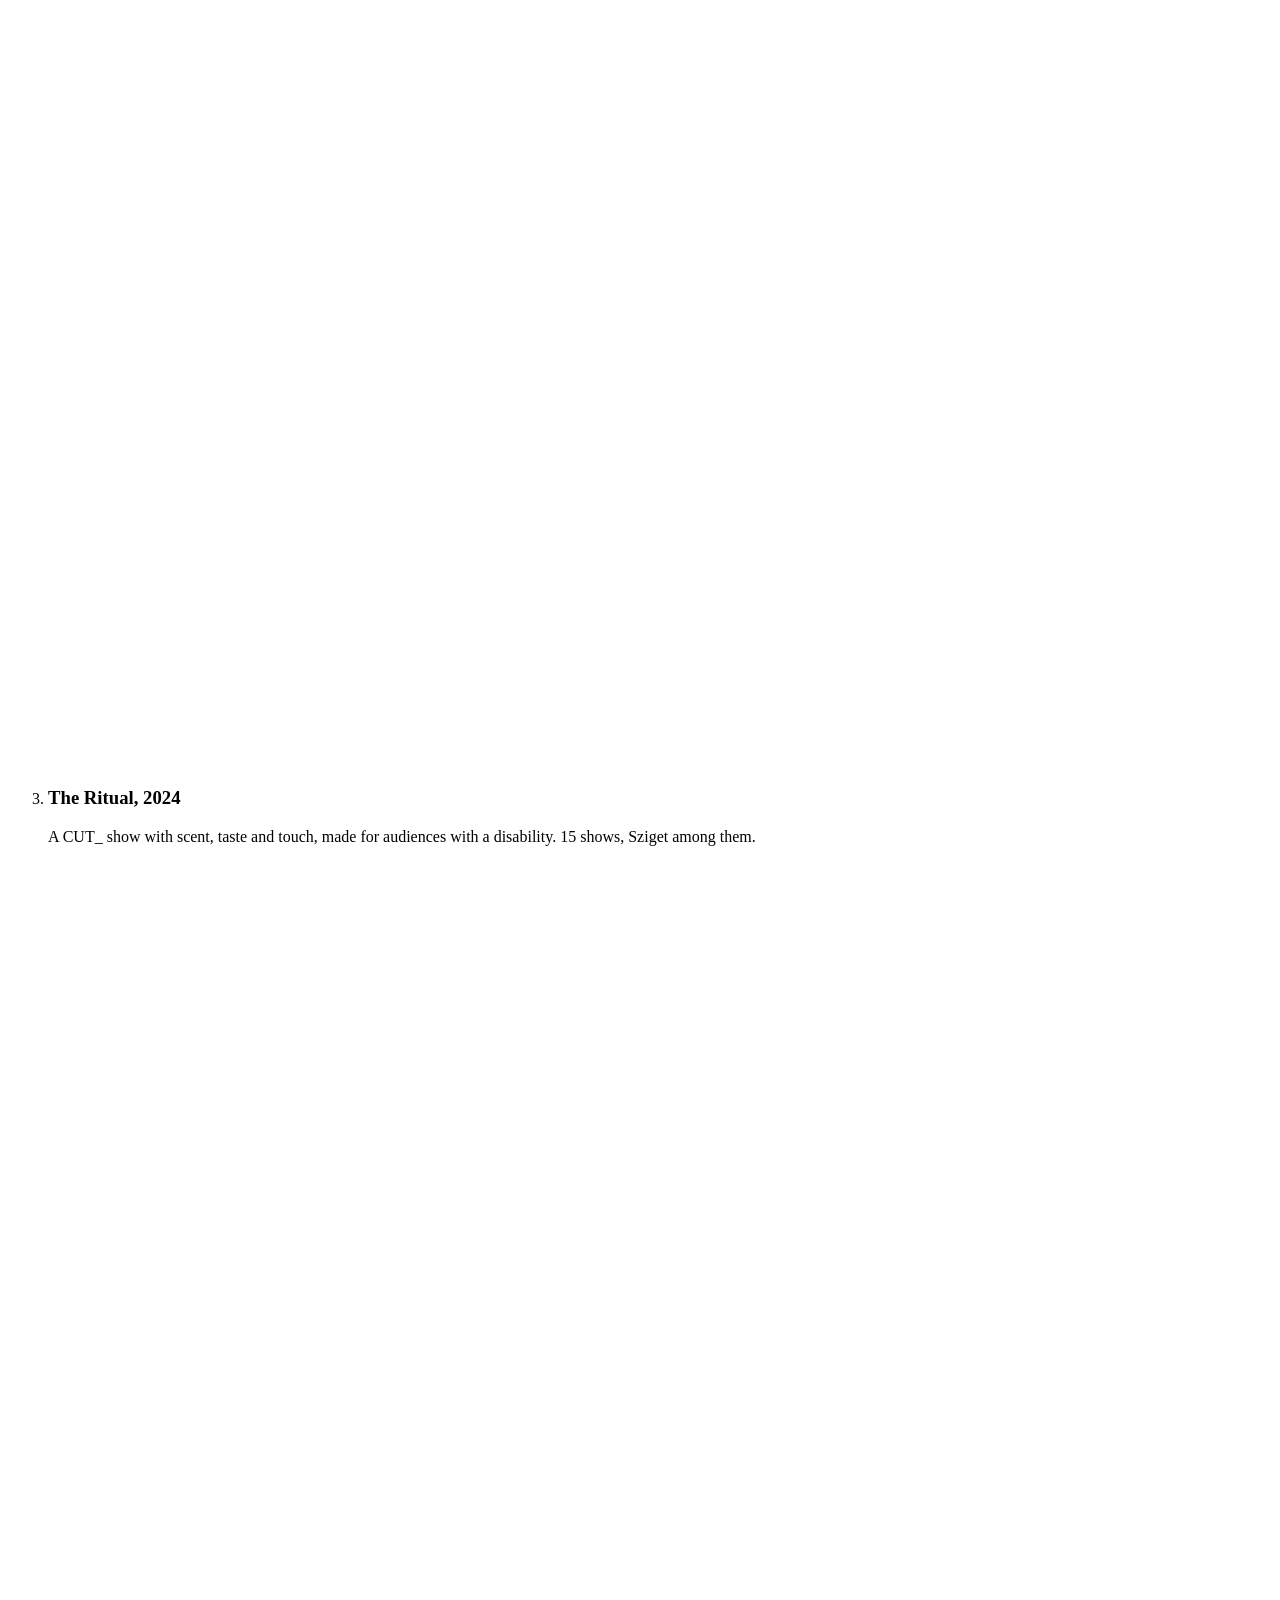
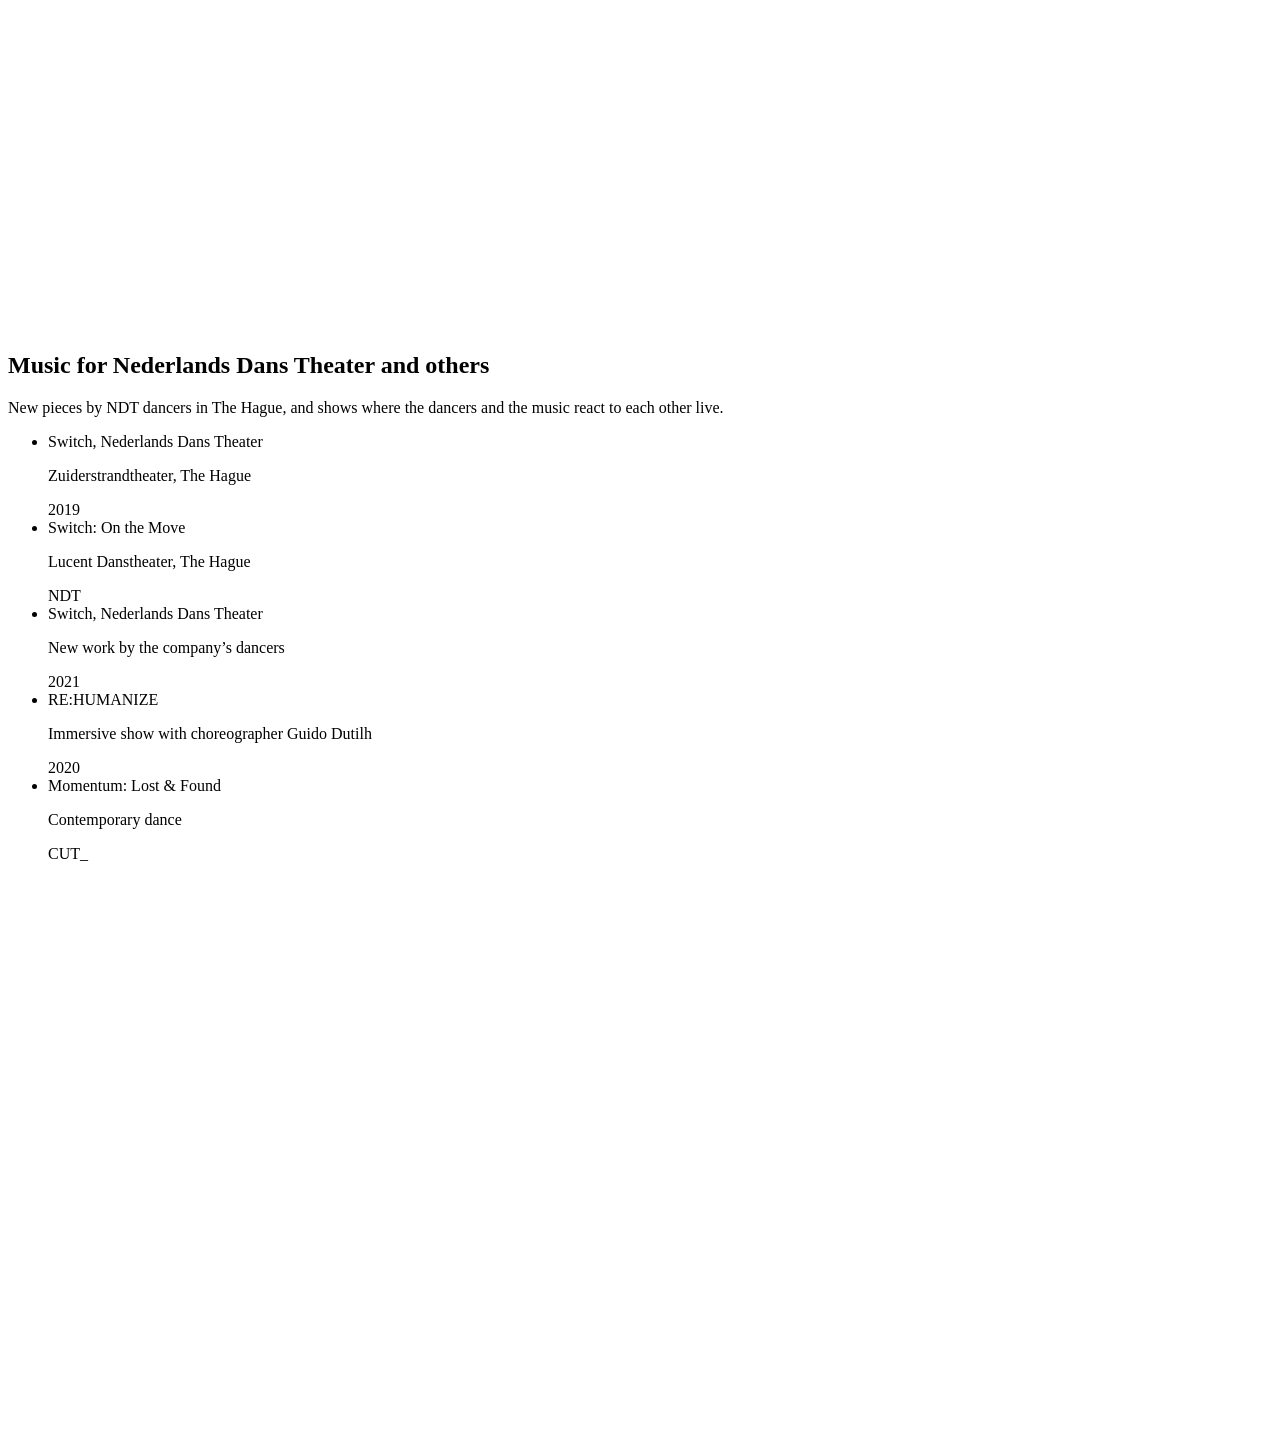
==== commit ab9b3375: "Nieuw ontwerp: srcset, fonts zelf gehost, gate PASS Co-Authored-By: Claude Opus 5.5 <noreply@anthrop" ====
--- a/.taste-skill/consistency/rendered.html
+++ b/.taste-skill/consistency/rendered.html
@@ -14,9 +14,11 @@
 <!-- <link rel="canonical" href="https://sdmp.studio/"> once the domain points here -->
 <meta name="site-kind" content="other">
 <meta name="page-type" content="service">
-<link rel="preconnect" href="https://fonts.googleapis.com">
-<link rel="preconnect" href="https://fonts.gstatic.com" crossorigin="">
-<link href="https://fonts.googleapis.com/css2?family=Source+Serif+4:opsz,wght@8..60,400..700&amp;family=Libre+Franklin:wght@400..600&amp;display=swap" rel="stylesheet">
+<link rel="preload" href="assets/fonts/schibsted-grotesk.woff2" as="font" type="font/woff2" crossorigin="">
+<style>
+/* the dealt pairing, served from this site (latin subset of the Google Fonts files) */
+@font-face { font-family: "Schibsted Grotesk"; font-style: normal; font-weight: 400 700; font-display: swap; src: url(assets/fonts/schibsted-grotesk.woff2) format("woff2"); }
+</style>
 <link rel="stylesheet" href="assets/system.css">
 <link rel="stylesheet" href="assets/ui/cards.css">
 <link rel="stylesheet" href="assets/motion/motion.css">
@@ -29,11 +31,12 @@
   --p-accent: #0f7d45; --p-accent-ink: #ffffff; --p-action: #0f7d45; --p-action-ink: #ffffff;
   --p-inv-bg: #2b2622; --p-inv-surface: #36312d; --p-inv-ink: #ebe5e3; --p-inv-muted: #a29c99;
   --p-inv-accent: #ebe5e3; --p-inv-accent-ink: #2b2622; --p-inv-action: #ebe5e3; --p-inv-action-ink: #2b2622;
-  --font-display: "Source Serif 4", Georgia, serif;
-  --font-text: "Libre Franklin", system-ui, sans-serif;
+  --font-display: "Schibsted Grotesk", system-ui, sans-serif;
+  --font-text: "Schibsted Grotesk", system-ui, sans-serif;
   --display-weight: 400;
-  --display-tracking: -0.02em;
-  --display-tracking-xl: -0.026em;
+  --display-tracking: -0.035em;
+  --display-tracking-xl: -0.042em;
+  --ly-scale: 0.98;
 }
 </style>
 <!-- page CSS: only inside a visual -->
@@ -43,6 +46,7 @@
   #reel .reel__poster > img { transition: transform 600ms var(--ease); }
   @media (hover: hover) and (pointer: fine) { #reel .reel__poster:hover > img { transform: scale(1.02); } }
   @media (max-width: 1023px) { #reel .reel__frame { height: auto; aspect-ratio: 16 / 9; } }
+  @media (min-width: 640px) and (max-width: 1023px) { #reel .reel__frame { aspect-ratio: 1 / 1; } }
   @media (max-width: 639px) { #reel .reel__frame { aspect-ratio: 4 / 5; } }
   #branding .branding__photo { display: block; aspect-ratio: 4 / 3; border-radius: var(--r-lg); overflow: hidden; }
   #dance .dance__frame { background: var(--surface); }
@@ -53,11 +57,13 @@
   #records .wall img { width: 100%; height: 100%; object-fit: cover; transition: transform 600ms var(--ease); }
   @media (hover: hover) and (pointer: fine) { #records .wall a:hover img { transform: scale(1.03); } }
   @media (min-width: 640px) { #records .wall > a:nth-child(n+13) { display: none; } }
+  #stage .mo-pc__visual > img { object-position: var(--pos, 50% 50%); }
+  @media (max-width: 639px) { #stage:not(.is-live) { min-height: calc(2 * 100lvh); } #stage:not(.is-live) .mo-pc__visual > img { aspect-ratio: 21 / 20; max-height: none; } }
+  @media (min-width: 640px) and (max-width: 1023px) { #records .wall { grid-template-columns: repeat(4, minmax(0, 1fr)); } }
   @media (max-width: 639px) { #records .wall { grid-template-columns: repeat(2, minmax(0, 1fr)); } }
   #about .about__photo { position: relative; overflow: hidden; border-radius: var(--r-lg); height: min(620px, var(--ly-fit, 620px)); }
   #about .about__photo > img { position: absolute; inset: 0; width: 100%; height: 100%; object-fit: cover; object-position: 50% 20%; }
   @media (max-width: 1023px) { #about .about__photo { height: auto; aspect-ratio: 4 / 3; margin-top: var(--s-7); } }
-  @media (max-width: 639px) { #about .about__photo { aspect-ratio: 4 / 5; } }
 </style>
 <script>document.documentElement.classList.add('m-enter');setTimeout(()=>document.documentElement.classList.add('m-enter-done'),700)</script>
 <script src="assets/backgrounds/backgrounds.js"></script>
@@ -70,7 +76,7 @@
 <body>
 <!-- type: service
      deal: hero split, nav nav-split, close close-type, footer footer-dark, rhythm surface-pairs, buttons solid, mark initial
-     palette rose-grey-green, type source-serif (Source Serif 4 / Libre Franklin), radius soft
+     palette rose-grey-green, type schibsted (Schibsted Grotesk; source-serif failed hero-lines at 45 characters), radius soft
      moments: pinned-chapters in #stage (three live scores, one frame), word-highlight in #studio (the statement) -->
 
 <header class="nav nav--split" data-m-nav="1">
@@ -104,7 +110,7 @@
         </div>
       </div>
       <div class="hero__media span-6 start-7">
-        <img src="img/hero-studio.jpg" alt="Hands on a modular synthesizer in the studio, under orange and green light" style="--ly-pos: 55% 50%" fetchpriority="high" data-source="client" data-subject="the studio">
+        <img src="img/w/hero-studio-960.webp" srcset="img/w/hero-studio-480.webp 480w, img/w/hero-studio-960.webp 960w, img/w/hero-studio-1500.webp 1500w" sizes="(max-width: 1023px) 100vw, 1100px" width="1500" height="1000" alt="Hands on a modular synthesizer in the studio, under orange and green light" style="--ly-pos: 55% 50%" fetchpriority="high" data-source="client" data-subject="the studio">
         <div class="ly-float">
           <div class="ly-float__row"><span>New album</span><span>2026</span></div>
           <div class="ly-float__title">FEMINONE by CUT_</div>
@@ -120,7 +126,7 @@
         <a class="btn btn--secondary" href="https://youtu.be/a45DMk4CSk4" data-yt-play="">Play the showreel</a>
       </div>
       <figure class="reel__frame fit-screen" data-yt="a45DMk4CSk4">
-        <a class="reel__poster" href="https://youtu.be/a45DMk4CSk4" data-yt-play="" aria-label="Play the showreel"><img src="img/yt-showreel.jpg" alt="A dancer on a dark stage in front of a gold curtain, the first frame of the showreel" loading="eager" data-source="client" data-subject="showreel"></a>
+        <a class="reel__poster" href="https://youtu.be/a45DMk4CSk4" data-yt-play="" aria-label="Play the showreel"><img src="img/w/yt-showreel-960.webp" srcset="img/w/yt-showreel-480.webp 480w, img/w/yt-showreel-960.webp 960w, img/w/yt-showreel-1280.webp 1280w" sizes="(max-width: 639px) 780px, (max-width: 1023px) 100vw, 1280px" width="1280" height="720" alt="A dancer on a dark stage in front of a gold curtain, the first frame of the showreel" loading="eager" data-source="client" data-subject="showreel" decoding="async"></a>
       </figure>
     </div>
   </section>
@@ -133,17 +139,17 @@
       </div>
       <div class="grid">
         <a class="tile span-4" href="https://youtu.be/p9Z8tX6YI3w">
-          <div class="tile__media"><img src="img/film-de-wilde-stad.jpg" alt="Poster of De Wilde Stad: a falcon over the canals of Amsterdam" loading="eager" style="object-position: 50% 12%" data-source="client" data-subject="film poster"></div>
+          <div class="tile__media"><img src="img/w/film-de-wilde-stad-700.webp" srcset="img/w/film-de-wilde-stad-480.webp 480w, img/w/film-de-wilde-stad-700.webp 700w" sizes="(max-width: 1023px) 100vw, 410px" width="700" height="1000" alt="Poster of De Wilde Stad: a falcon over the canals of Amsterdam" loading="eager" style="object-position: 50% 12%" data-source="client" data-subject="film poster" decoding="async"></div>
           <div class="tile__head"><h3>De Wilde Stad</h3></div>
           <p class="tile__facts">Original score for a nature documentary, 2020</p>
         </a>
         <a class="tile span-4" href="https://youtu.be/9NQh9ovnDe0">
-          <div class="tile__media"><img src="img/film-elite.jpg" alt="Poster of the Netflix series Élite" loading="eager" style="object-position: 50% 30%" data-source="client" data-subject="series poster"></div>
+          <div class="tile__media"><img src="img/w/film-elite-426.webp" srcset="img/w/film-elite-426.webp 426w" sizes="(max-width: 1023px) 100vw, 410px" width="426" height="597" alt="Poster of the Netflix series Élite" loading="eager" style="object-position: 50% 30%" data-source="client" data-subject="series poster" decoding="async"></div>
           <div class="tile__head"><h3>Élite, Netflix</h3></div>
           <p class="tile__facts">Out of Touch in seasons 2 and 3, 2019</p>
         </a>
         <div class="tile span-4">
-          <div class="tile__media"><img src="img/film-anne-plus.jpg" alt="Poster of the series Anne+: two young women on a bike in Amsterdam" loading="eager" style="object-position: 50% 15%" data-source="client" data-subject="series poster"></div>
+          <div class="tile__media"><img src="img/w/film-anne-plus-620.webp" srcset="img/w/film-anne-plus-480.webp 480w, img/w/film-anne-plus-620.webp 620w" sizes="(max-width: 1023px) 100vw, 410px" width="620" height="886" alt="Poster of the series Anne+: two young women on a bike in Amsterdam" loading="eager" style="object-position: 50% 15%" data-source="client" data-subject="series poster" decoding="async"></div>
           <div class="tile__head"><h3>Anne+</h3></div>
           <p class="tile__facts">Songs by CUT_ in seasons 1 and 2, 2018 and 2020</p>
         </div>
@@ -151,29 +157,29 @@
     </div>
   </section>
 
-  <section class="section is-live" id="stage" style="--h: 2; --mo-hold: 1;" data-moment="pinned-chapters" aria-labelledby="stage-h" data-moment-mounted="1">
-    <div class="wrap mo-pc__grid" data-edge-free="">
+  <section class="section" id="stage" style="--h: 2; --hm: 2; --mo-hold: 1;" data-moment="pinned-chapters" aria-labelledby="stage-h" data-moment-still="phone" data-moment-mounted="1">
+    <div class="wrap mo-pc__grid">
       <div class="mo-pc__text">
         <h2 id="stage-h">Live scores for dance and theatre</h2>
         <ol class="mo-pc__steps">
           <li class="mo-pc__step">
             <h3>The Witch’s Mark, 2025</h3>
             <p><span class="mo-pc__p-in">A 1.5-hour score for Belle and The Beats, played live: a witch trial told in music, dance and shibari.</span></p>
-            
+            <figure class="mo-pc__visual"><img src="img/w/rel-dancing-with-the-devil-960.webp" srcset="img/w/rel-dancing-with-the-devil-480.webp 480w, img/w/rel-dancing-with-the-devil-960.webp 960w, img/w/rel-dancing-with-the-devil-1200.webp 1200w" sizes="(max-width: 639px) 100vw, (max-width: 1023px) 50vw, 628px" width="1200" height="1200" alt="A woman in a red cloak and a dancer hanging from a pole in a subway car" style="object-position: 50% 45%" loading="eager" decoding="async"></figure>
           </li>
           <li class="mo-pc__step">
             <h3>Blind to the Depths, 2023</h3>
             <p><span class="mo-pc__p-in">A full-length dance piece by Paxton Ricketts and Madoka Kariya, premiered at Sadler’s Wells in London.</span></p>
-            
+            <figure class="mo-pc__visual"><img src="img/w/stage-blind-to-the-depths-960.webp" srcset="img/w/stage-blind-to-the-depths-480.webp 480w, img/w/stage-blind-to-the-depths-960.webp 960w, img/w/stage-blind-to-the-depths-1500.webp 1500w" sizes="(max-width: 639px) 100vw, (max-width: 1023px) 50vw, 628px" width="1500" height="1000" alt="Two dancers on the floor of a dark stage" loading="eager" decoding="async"></figure>
           </li>
-          <li class="mo-pc__step is-on">
+          <li class="mo-pc__step">
             <h3>The Ritual, 2024</h3>
             <p><span class="mo-pc__p-in">A CUT_ show with scent, taste and touch, made for audiences with a disability. 15 shows, Sziget among them.</span></p>
-            
+            <figure class="mo-pc__visual"><img src="img/w/stage-the-ritual-960.webp" srcset="img/w/stage-the-ritual-480.webp 480w, img/w/stage-the-ritual-960.webp 960w, img/w/stage-the-ritual-1600.webp 1600w" sizes="(max-width: 639px) 100vw, (max-width: 1023px) 50vw, 628px" width="1600" height="1066" alt="Belle Doron singing on stage in a silver costume" style="object-position: 29% 30%" loading="eager" decoding="async"></figure>
           </li>
         </ol>
       </div>
-      <div class="mo-pc__visuals frame"><figure class="mo-pc__visual is-past"><img src="img/rel-dancing-with-the-devil.jpg" alt="A woman in a red cloak and a dancer hanging from a pole in a subway car" width="1200" height="1200" style="object-position: 50% 45%"></figure><figure class="mo-pc__visual is-past"><img src="img/stage-blind-to-the-depths.jpg" alt="Two dancers on the floor of a dark stage" width="1500" height="1000"></figure><figure class="mo-pc__visual is-on"><img src="img/stage-the-ritual.jpg" alt="Belle Doron singing on stage in a silver costume" width="1600" height="1066" style="object-position: 29% 30%"></figure></div>
+      <div class="mo-pc__visuals frame"></div>
     </div>
   </section>
 
@@ -185,18 +191,18 @@
       </div>
       <div class="grid grid--top fill" data-peek="">
         <ul class="rows span-5">
-          <li data-peek-to="switch19" tabindex="0" class="is-on"><span class="rows__name">Switch, Nederlands Dans Theater</span><p>Zuiderstrandtheater, The Hague</p><span class="rows__value">2019</span></li>
+          <li data-peek-to="switch19" tabindex="0"><span class="rows__name">Switch, Nederlands Dans Theater</span><p>Zuiderstrandtheater, The Hague</p><span class="rows__value">2019</span></li>
           <li data-peek-to="move" tabindex="0"><span class="rows__name">Switch: On the Move</span><p>Lucent Danstheater, The Hague</p><span class="rows__value">NDT</span></li>
           <li data-peek-to="switch21" tabindex="0"><span class="rows__name">Switch, Nederlands Dans Theater</span><p>New work by the company’s dancers</p><span class="rows__value">2021</span></li>
           <li data-peek-to="rehumanize" tabindex="0"><span class="rows__name">RE:HUMANIZE</span><p>Immersive show with choreographer Guido Dutilh</p><span class="rows__value">2020</span></li>
           <li data-peek-to="momentum" tabindex="0"><span class="rows__name">Momentum: Lost &amp; Found</span><p>Contemporary dance</p><span class="rows__value">CUT_</span></li>
         </ul>
         <div class="frame frame--photo frame--fill span-6 start-7 dance__frame">
-          <img class="frame__img" data-peek-for="switch19" src="img/dance-switch-2019.jpg" alt="Orange poster for Switch with the title in blue tubes" data-source="client" data-subject="dance poster">
-          <img class="frame__img" data-peek-for="move" src="img/dance-switch-on-the-move.jpg" alt="Poster for Switch: On the Move, a dancer under a pale cloth" hidden="" data-source="client" data-subject="dance poster">
-          <img class="frame__img" data-peek-for="switch21" src="img/dance-switch-2021.jpg" alt="Poster for Switch 2021 in green, blue and red" hidden="" data-source="client" data-subject="dance poster">
-          <img class="frame__img" data-peek-for="rehumanize" src="img/dance-rehumanize.jpg" alt="Grey poster for RE:HUMANIZE with a mirrored figure" hidden="" data-source="client" data-subject="dance poster">
-          <img class="frame__img" data-peek-for="momentum" src="img/dance-momentum.jpg" alt="Poster for Momentum: Lost and Found, dancers in red and blue light" hidden="" data-source="client" data-subject="dance poster">
+          <img class="frame__img" data-peek-for="switch19" src="img/w/dance-switch-2019-960.webp" srcset="img/w/dance-switch-2019-480.webp 480w, img/w/dance-switch-2019-960.webp 960w, img/w/dance-switch-2019-1500.webp 1500w" sizes="(max-width: 1023px) 100vw, 628px" width="1500" height="1668" alt="Orange poster for Switch with the title in blue tubes" data-source="client" data-subject="dance poster" loading="eager" decoding="async">
+          <img class="frame__img" data-peek-for="move" src="img/w/dance-switch-on-the-move-960.webp" srcset="img/w/dance-switch-on-the-move-480.webp 480w, img/w/dance-switch-on-the-move-960.webp 960w, img/w/dance-switch-on-the-move-1500.webp 1500w" sizes="(max-width: 1023px) 100vw, 628px" width="1500" height="1862" alt="Poster for Switch: On the Move, a dancer under a pale cloth" hidden="" data-source="client" data-subject="dance poster" loading="eager" decoding="async">
+          <img class="frame__img" data-peek-for="switch21" src="img/w/dance-switch-2021-810.webp" srcset="img/w/dance-switch-2021-480.webp 480w, img/w/dance-switch-2021-810.webp 810w" sizes="(max-width: 1023px) 100vw, 628px" width="810" height="1440" alt="Poster for Switch 2021 in green, blue and red" hidden="" data-source="client" data-subject="dance poster" loading="eager" decoding="async">
+          <img class="frame__img" data-peek-for="rehumanize" src="img/w/dance-rehumanize-960.webp" srcset="img/w/dance-rehumanize-480.webp 480w, img/w/dance-rehumanize-960.webp 960w, img/w/dance-rehumanize-1000.webp 1000w" sizes="(max-width: 1023px) 100vw, 628px" width="1000" height="1411" alt="Grey poster for RE:HUMANIZE with a mirrored figure" hidden="" data-source="client" data-subject="dance poster" loading="eager" decoding="async">
+          <img class="frame__img" data-peek-for="momentum" src="img/w/dance-momentum-960.webp" srcset="img/w/dance-momentum-480.webp 480w, img/w/dance-momentum-960.webp 960w, img/w/dance-momentum-1280.webp 1280w" sizes="(max-width: 1023px) 100vw, 628px" width="1280" height="1280" alt="Poster for Momentum: Lost and Found, dancers in red and blue light" hidden="" data-source="client" data-subject="dance poster" loading="eager" decoding="async">
         </div>
       </div>
     </div>
@@ -214,7 +220,7 @@
       <div class="span-5">
         <div class="section-head">
           <h2 id="branding-h">Sonic branding and music for ads</h2>
-          <p>Ten years of music for commercials, among them Volkswagen, Eni, Swisscom and Hunkemöller.</p>
+          <p>Ten years of music for commercials, among them Eni, Volkswagen, Swisscom and Hunkemöller.</p>
         </div>
         <ul class="rows">
           <li><span class="rows__name">Sparkasse</span><p>Sonic branding and brand music</p><span class="rows__value">Germany</span></li>
@@ -225,7 +231,7 @@
         </ul>
       </div>
       <div class="span-6 start-7">
-        <a class="frame frame--photo branding__photo" href="https://youtu.be/y-o_vdX8XnA" aria-label="Watch the Volkswagen ID.3 ad on YouTube"><img class="frame__img" src="img/yt-vw-id3.jpg" alt="A blue Volkswagen ID.3 on a forest road, from the ad" loading="eager" data-source="client" data-subject="ad still"></a>
+        <a class="frame frame--photo branding__photo" href="https://youtu.be/Cehr2FDxos0" aria-label="Watch the Eni ad on YouTube"><img class="frame__img" src="img/w/yt-eni-960.webp" srcset="img/w/yt-eni-480.webp 480w, img/w/yt-eni-960.webp 960w, img/w/yt-eni-1280.webp 1280w" sizes="(max-width: 1023px) 100vw, 840px" width="1280" height="720" alt="A scientist in a lab coat working on a glowing screen, from the Eni ad" loading="eager" data-source="client" data-subject="ad still" decoding="async"></a>
       </div>
     </div>
   </section>
@@ -237,20 +243,20 @@
         <a class="link" href="https://open.spotify.com/playlist/26kbtVySStQBaPMdtXrE3F">Listen on Spotify</a>
       </div>
       <div class="wall">
-        <a href="https://open.spotify.com/album/61LrLjkMhsASNnqVBgwVIO" aria-label="FEMINONE by CUT_, 2026, on Spotify"><img src="img/rel-feminone.jpg" alt="Cover of FEMINONE by CUT_" loading="eager"></a>
-        <a href="https://open.spotify.com/album/7ALCPzdBHYah72NolNYj8F" aria-label="Dancing with The Devil by Belle and The Beats, 2025, on Spotify"><img src="img/rel-dancing-with-the-devil.jpg" alt="Cover of Dancing with The Devil" loading="eager"></a>
-        <a href="https://open.spotify.com/album/2rOTzM0jRcR5OzJ8dtAFrM" aria-label="Flip The Switch by CUT_, 2024, on Spotify"><img src="img/rel-flip-the-switch.jpg" alt="Cover of Flip The Switch by CUT_" loading="eager"></a>
-        <a href="https://open.spotify.com/track/3DgjbN7e2gppallutVbat6" aria-label="Out of Touch by CUT_, 2019, on Spotify"><img src="img/rel-small-group-of-individuals.jpg" alt="Cover of A Small Group of Individuals by CUT_" loading="eager"></a>
-        <a href="https://open.spotify.com/album/5Txm8EeujDX4mcaBtA4ZLJ" aria-label="Egolove by CUT_ on Spotify"><img src="img/rel-egolove.jpg" alt="Cover of Egolove by CUT_" loading="eager"></a>
-        <a href="https://open.spotify.com/track/0wPCRE762KtctiDsE3CdgO" aria-label="Belako, Sirene, CUT_ remix, on Spotify"><img src="img/rel-belako-sirene.jpg" alt="Cover of Sirene by Belako" loading="eager"></a>
-        <a href="https://open.spotify.com/album/1TtLXuYCUTwrfvi9t4KmJg" aria-label="Blind = Bliss EP by CUT_ on Spotify"><img src="img/rel-blind-bliss.jpg" alt="Cover of Blind = Bliss by CUT_" loading="eager"></a>
-        <a href="https://open.spotify.com/track/5BsIrgVz9luIhJffCLkXfc" aria-label="Ciaran Lavery, Count to Ten, CUT_ remix, on Spotify"><img src="img/rel-ciaran-lavery.jpg" alt="Cover of Count to Ten by Ciaran Lavery" loading="eager"></a>
-        <a href="https://open.spotify.com/track/50MJKQk7ysuXS4HWsSxJZk" aria-label="Rina Mushonga, Cassiopeia, on Spotify"><img src="img/rel-cassiopeia.jpg" alt="Cover of Cassiopeia by Rina Mushonga" loading="eager"></a>
-        <a href="https://open.spotify.com/track/2FKmnn5Q9Q8JU9MqtsvF5d" aria-label="Cry by CUT_ on Spotify"><img src="img/rel-cry.jpg" alt="Cover of Cry by CUT_" loading="eager"></a>
-        <a href="https://open.spotify.com/track/1ya1BicSyHG19QTST4wTPC" aria-label="Mottron, Lighter, CUT_ remix, on Spotify"><img src="img/rel-mottron-lighter.jpg" alt="Cover of Lighter by Mottron" loading="eager"></a>
-        <a href="https://open.spotify.com/track/1CcudNqbdSAj5HbpXooL2c" aria-label="Breathe, The Policy remix, on Spotify"><img src="img/rel-the-policy.jpg" alt="Cover of Breathe, The Policy remix" loading="eager"></a>
-        <a href="https://open.spotify.com/track/2xo9qUS6eVIwOEssGvm4DJ" aria-label="Electrify by CUT_ on Spotify"><img src="img/rel-electrify.jpg" alt="Cover of Electrify by CUT_" loading="eager"></a>
-        <a href="https://open.spotify.com/track/7bCHztWRqcJbz4KbpRjOwb" aria-label="Undertow by CUT_ on Spotify"><img src="img/rel-undertow.jpg" alt="Cover of Undertow by CUT_" loading="eager"></a>
+        <a href="https://open.spotify.com/album/61LrLjkMhsASNnqVBgwVIO" aria-label="FEMINONE by CUT_, 2026, on Spotify"><img src="img/w/rel-feminone-600.webp" srcset="img/w/rel-feminone-480.webp 480w, img/w/rel-feminone-600.webp 600w" sizes="(max-width: 639px) 50vw, (max-width: 1023px) 25vw, 210px" width="600" height="600" alt="Cover of FEMINONE by CUT_" loading="eager" decoding="async"></a>
+        <a href="https://open.spotify.com/album/2rOTzM0jRcR5OzJ8dtAFrM" aria-label="Flip The Switch by CUT_, 2024, on Spotify"><img src="img/w/rel-flip-the-switch-600.webp" srcset="img/w/rel-flip-the-switch-480.webp 480w, img/w/rel-flip-the-switch-600.webp 600w" sizes="(max-width: 639px) 50vw, (max-width: 1023px) 25vw, 210px" width="600" height="600" alt="Cover of Flip The Switch by CUT_" loading="eager" decoding="async"></a>
+        <a href="https://open.spotify.com/track/3DgjbN7e2gppallutVbat6" aria-label="Out of Touch by CUT_, 2019, on Spotify"><img src="img/w/rel-small-group-of-individuals-600.webp" srcset="img/w/rel-small-group-of-individuals-480.webp 480w, img/w/rel-small-group-of-individuals-600.webp 600w" sizes="(max-width: 639px) 50vw, (max-width: 1023px) 25vw, 210px" width="600" height="600" alt="Cover of A Small Group of Individuals by CUT_" loading="eager" decoding="async"></a>
+        <a href="https://open.spotify.com/album/5Txm8EeujDX4mcaBtA4ZLJ" aria-label="Egolove by CUT_ on Spotify"><img src="img/w/rel-egolove-600.webp" srcset="img/w/rel-egolove-480.webp 480w, img/w/rel-egolove-600.webp 600w" sizes="(max-width: 639px) 50vw, (max-width: 1023px) 25vw, 210px" width="600" height="600" alt="Cover of Egolove by CUT_" loading="eager" decoding="async"></a>
+        <a href="https://open.spotify.com/track/0wPCRE762KtctiDsE3CdgO" aria-label="Belako, Sirene, CUT_ remix, on Spotify"><img src="img/w/rel-belako-sirene-600.webp" srcset="img/w/rel-belako-sirene-480.webp 480w, img/w/rel-belako-sirene-600.webp 600w" sizes="(max-width: 639px) 50vw, (max-width: 1023px) 25vw, 210px" width="600" height="600" alt="Cover of Sirene by Belako" loading="eager" decoding="async"></a>
+        <a href="https://open.spotify.com/album/1TtLXuYCUTwrfvi9t4KmJg" aria-label="Blind = Bliss EP by CUT_ on Spotify"><img src="img/w/rel-blind-bliss-600.webp" srcset="img/w/rel-blind-bliss-480.webp 480w, img/w/rel-blind-bliss-600.webp 600w" sizes="(max-width: 639px) 50vw, (max-width: 1023px) 25vw, 210px" width="600" height="600" alt="Cover of Blind = Bliss by CUT_" loading="eager" decoding="async"></a>
+        <a href="https://open.spotify.com/track/5BsIrgVz9luIhJffCLkXfc" aria-label="Ciaran Lavery, Count to Ten, CUT_ remix, on Spotify"><img src="img/w/rel-ciaran-lavery-400.webp" srcset="img/w/rel-ciaran-lavery-400.webp 400w" sizes="(max-width: 639px) 50vw, (max-width: 1023px) 25vw, 210px" width="400" height="400" alt="Cover of Count to Ten by Ciaran Lavery" loading="eager" decoding="async"></a>
+        <a href="https://open.spotify.com/track/50MJKQk7ysuXS4HWsSxJZk" aria-label="Rina Mushonga, Cassiopeia, on Spotify"><img src="img/w/rel-cassiopeia-500.webp" srcset="img/w/rel-cassiopeia-480.webp 480w, img/w/rel-cassiopeia-500.webp 500w" sizes="(max-width: 639px) 50vw, (max-width: 1023px) 25vw, 210px" width="500" height="500" alt="Cover of Cassiopeia by Rina Mushonga" loading="eager" decoding="async"></a>
+        <a href="https://open.spotify.com/track/2FKmnn5Q9Q8JU9MqtsvF5d" aria-label="Cry by CUT_ on Spotify"><img src="img/w/rel-cry-600.webp" srcset="img/w/rel-cry-480.webp 480w, img/w/rel-cry-600.webp 600w" sizes="(max-width: 639px) 50vw, (max-width: 1023px) 25vw, 210px" width="600" height="600" alt="Cover of Cry by CUT_" loading="eager" decoding="async"></a>
+        <a href="https://open.spotify.com/track/1ya1BicSyHG19QTST4wTPC" aria-label="Mottron, Lighter, CUT_ remix, on Spotify"><img src="img/w/rel-mottron-lighter-599.webp" srcset="img/w/rel-mottron-lighter-480.webp 480w, img/w/rel-mottron-lighter-599.webp 599w" sizes="(max-width: 639px) 50vw, (max-width: 1023px) 25vw, 210px" width="599" height="600" alt="Cover of Lighter by Mottron" loading="eager" decoding="async"></a>
+        <a href="https://open.spotify.com/track/1CcudNqbdSAj5HbpXooL2c" aria-label="Breathe, The Policy remix, on Spotify"><img src="img/w/rel-the-policy-600.webp" srcset="img/w/rel-the-policy-480.webp 480w, img/w/rel-the-policy-600.webp 600w" sizes="(max-width: 639px) 50vw, (max-width: 1023px) 25vw, 210px" width="600" height="600" alt="Cover of Breathe, The Policy remix" loading="eager" decoding="async"></a>
+        <a href="https://open.spotify.com/track/2xo9qUS6eVIwOEssGvm4DJ" aria-label="Electrify by CUT_ on Spotify"><img src="img/w/rel-electrify-600.webp" srcset="img/w/rel-electrify-480.webp 480w, img/w/rel-electrify-600.webp 600w" sizes="(max-width: 639px) 50vw, (max-width: 1023px) 25vw, 210px" width="600" height="600" alt="Cover of Electrify by CUT_" loading="eager" decoding="async"></a>
+        <a href="https://open.spotify.com/track/7bCHztWRqcJbz4KbpRjOwb" aria-label="Undertow by CUT_ on Spotify"><img src="img/w/rel-undertow-600.webp" srcset="img/w/rel-undertow-480.webp 480w, img/w/rel-undertow-600.webp 600w" sizes="(max-width: 639px) 50vw, (max-width: 1023px) 25vw, 210px" width="600" height="600" alt="Cover of Undertow by CUT_" loading="eager" decoding="async"></a>
+        <a href="https://open.spotify.com/track/2jo0lt1pFPWzVpYR3hLSeD" aria-label="Tune In Tune Out by CUT_ on Spotify"><img src="img/w/rel-tune-in-tune-out-600.webp" srcset="img/w/rel-tune-in-tune-out-480.webp 480w, img/w/rel-tune-in-tune-out-600.webp 600w" sizes="(max-width: 639px) 50vw, (max-width: 1023px) 25vw, 210px" width="600" height="600" alt="Cover of Tune In Tune Out by CUT_" loading="eager" decoding="async"></a>
       </div>
     </div>
   </section>
@@ -267,7 +273,7 @@
         </div>
       </div>
       <div class="span-6 start-7">
-        <div class="about__photo"><img src="img/portrait.jpg" alt="Sebastiaan Dutilh in a green jacket against a dark teal wall" loading="eager" data-source="client" data-subject="portrait"></div>
+        <div class="about__photo"><img src="img/w/portrait-960.webp" srcset="img/w/portrait-480.webp 480w, img/w/portrait-960.webp 960w, img/w/portrait-1500.webp 1500w" sizes="(max-width: 1023px) 100vw, 628px" width="1500" height="1883" alt="Sebastiaan Dutilh in a green jacket against a dark teal wall" loading="eager" data-source="client" data-subject="portrait" decoding="async"></div>
       </div>
     </div>
   </section>
